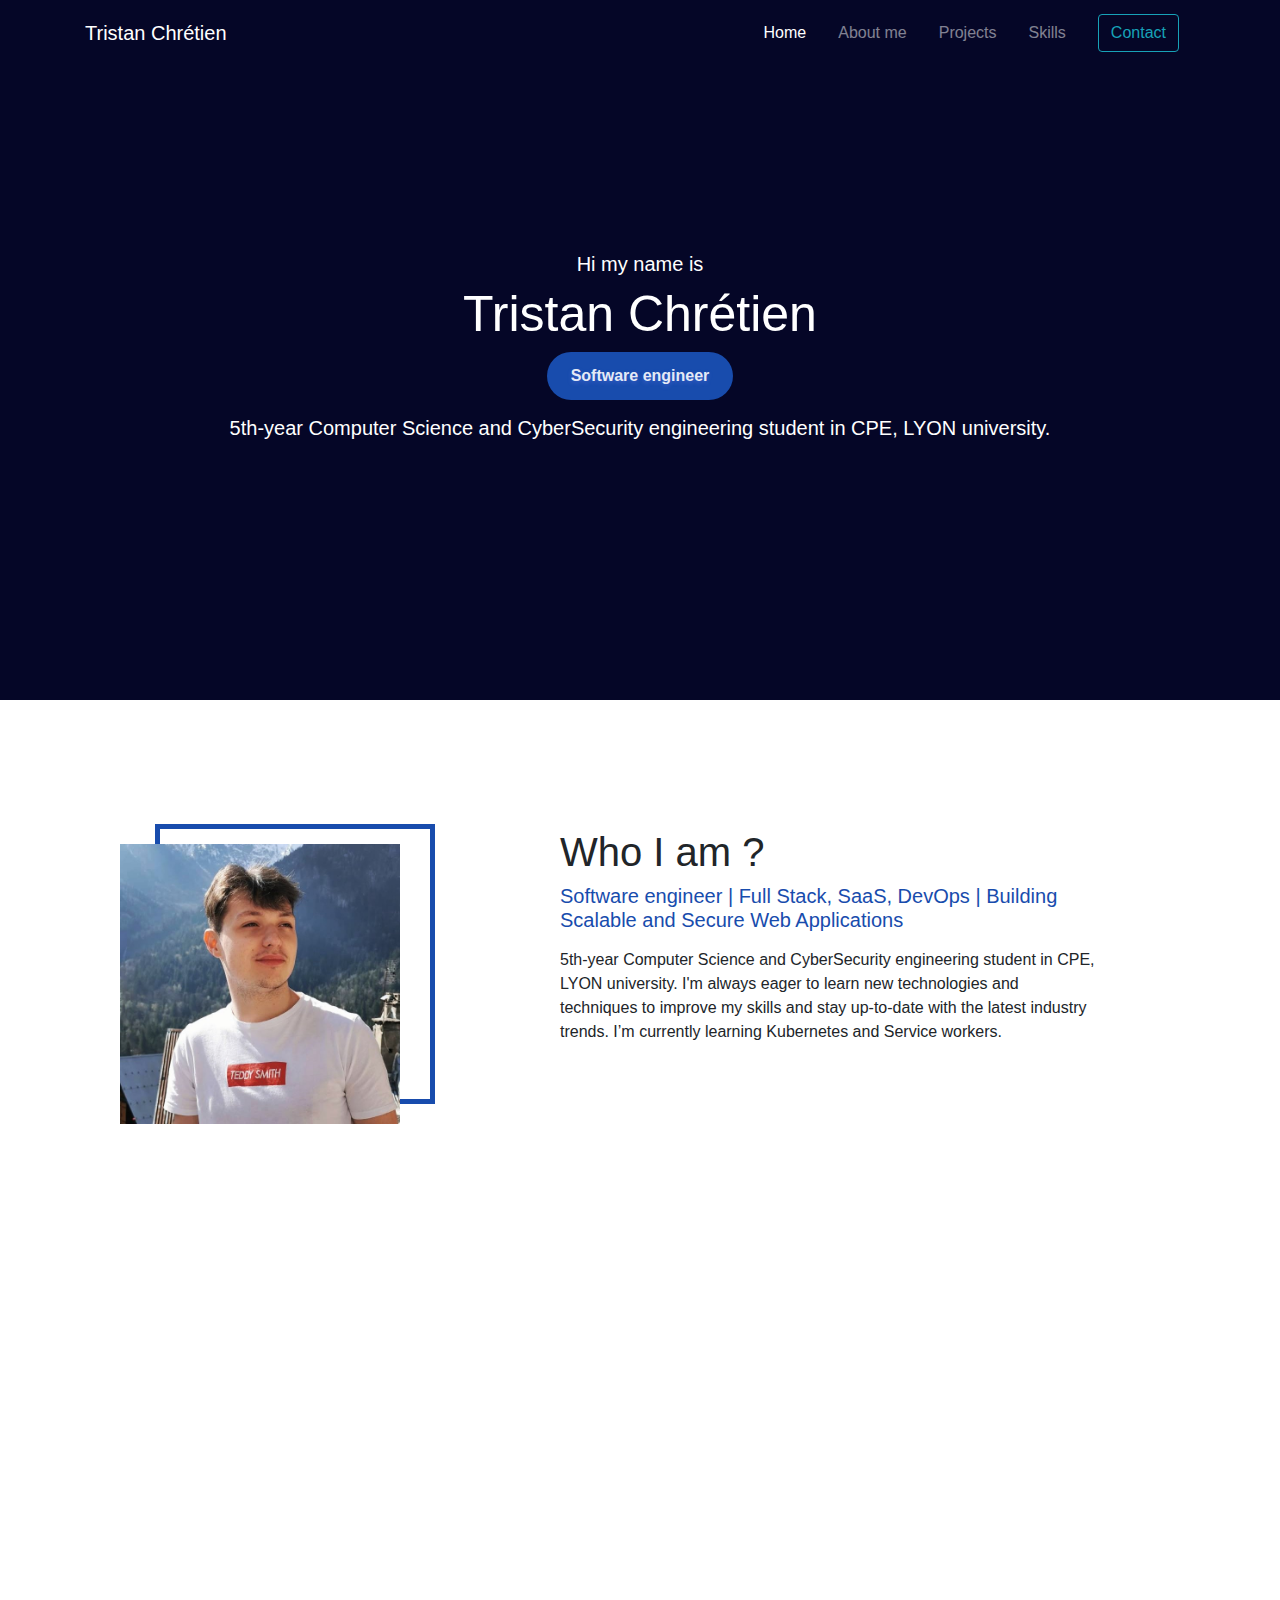
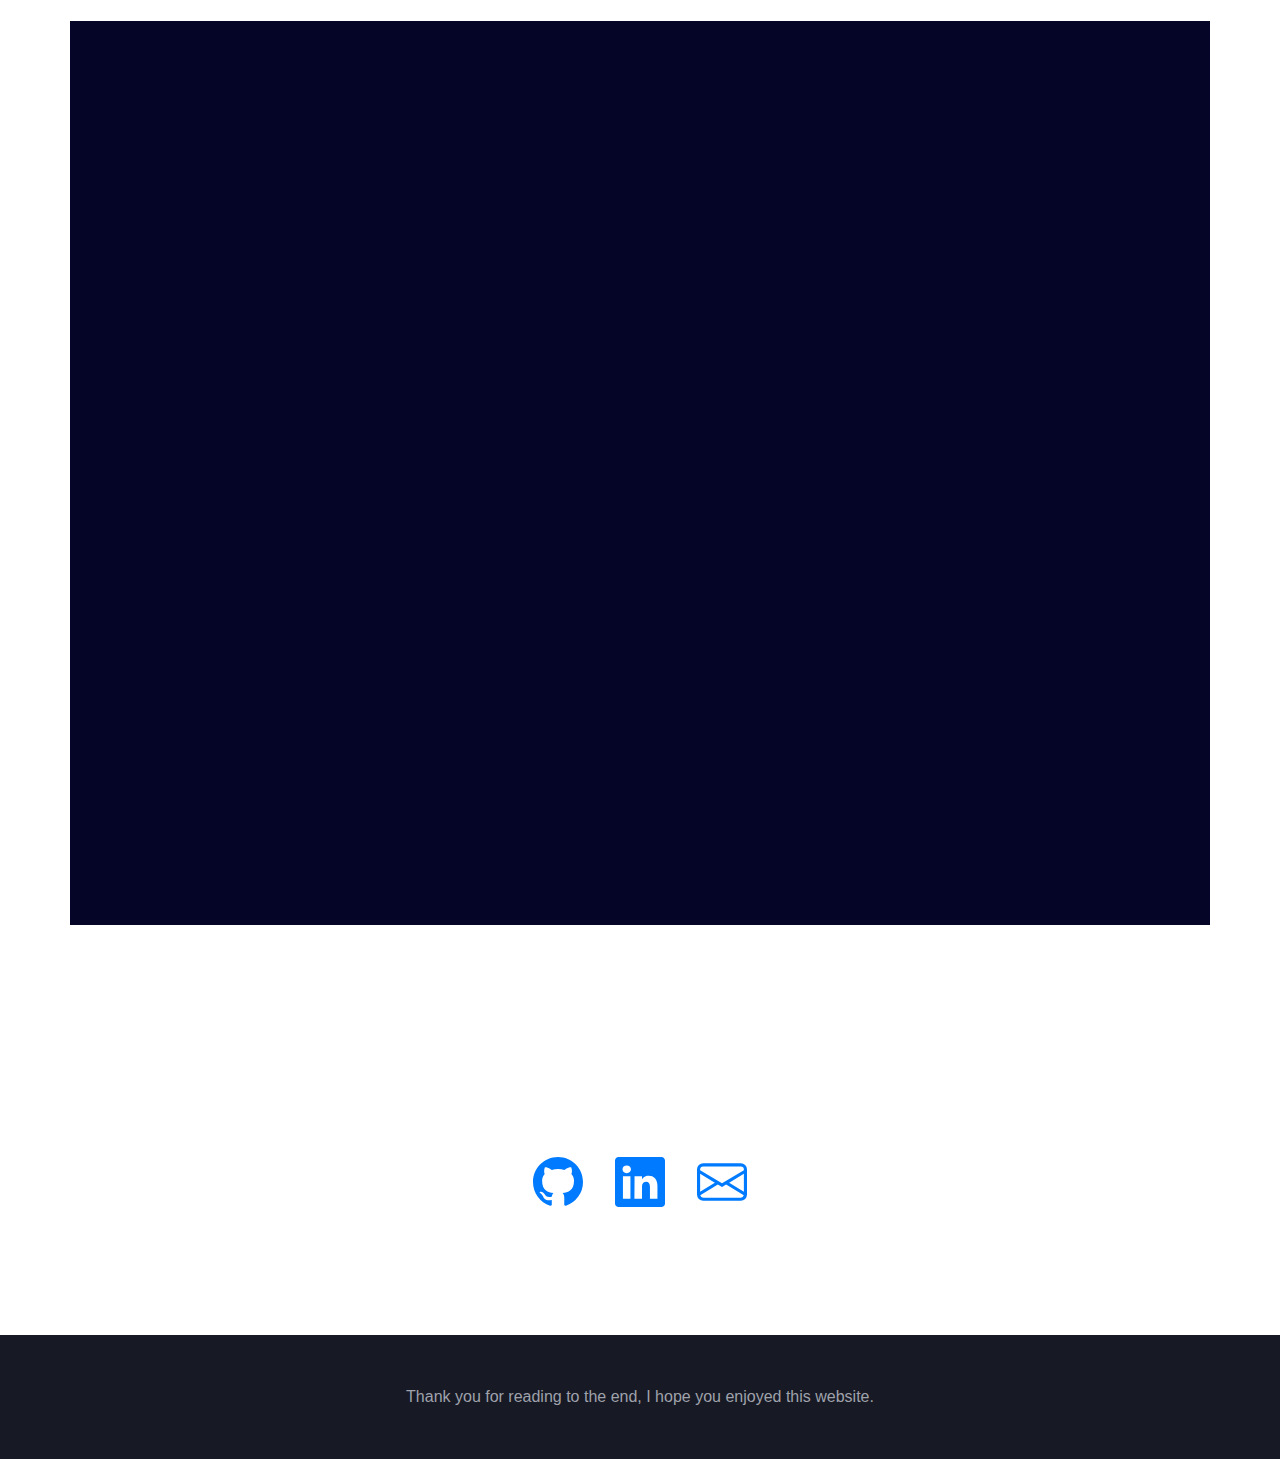
==== index.html @ 4482a5be "feat: index to root" ====
<!DOCTYPE html>
<html lang="en">
<head>
  <meta charset="UTF-8">
  <meta name="viewport" content="width=device-width, initial-scale=1.0">
  
  <meta name="title" content="Tristan Chrétien Portfolio Software engineer">
  <meta name="description" content="Tristan Chrétien Portfolio Software engineer SaaS Devops cybersecurity machine learning  web job ">
  <meta name="keywords" content="Software engineer, SaaS, Devops, Portfolio, Cybersecurity, Machine learning">
  <meta name="robots" content="index, follow">
  <meta http-equiv="Content-Type" content="text/html; charset=utf-8">
  <meta name="language" content="English">
  
  <title>Tristan Chrétien Portfolio Software engineer</title>

  <link rel="shortcut icon" href="./assets/favicon.ico" type="image/x-icon">
  
  <link rel="stylesheet" type="text/css" href="./assets/css/themify-icons.css">
  
  <link rel="stylesheet" type="text/css" href="./assets/css/bootstrap.css">

  <link rel="stylesheet" type="text/css" href="./assets/vendor/animate/animate.css">
  
  <link rel="stylesheet" type="text/css" href="./assets/vendor/owl-carousel/owl.carousel.css">
  
  <link rel="stylesheet" type="text/css" href="./assets/vendor/perfect-scrollbar/css/perfect-scrollbar.css">
  
  <link rel="stylesheet" type="text/css" href="./assets/vendor/nice-select/css/nice-select.css">
  
  <link rel="stylesheet" type="text/css" href="./assets/vendor/fancybox/css/jquery.fancybox.min.css">
  
  <link rel="stylesheet" type="text/css" href="./assets/css/virtual.css">
  
  <link rel="stylesheet" type="text/css" href="./assets/css/topbar.virtual.css">
</head>
<body class="theme-red">
  
  <!-- Back to top button -->
  <div class="btn-back_to_top">
    <span class="ti-arrow-up"></span>
  </div>
  
  <!-- Setting button -->
  
  <div class="vg-page page-home" id="home">
    <!-- Navbar -->
    <div class="navbar navbar-expand-lg navbar-dark sticky">
      <div class="container">
        <a href="" class="navbar-brand">Tristan Chrétien</a>
        <button class="navbar-toggler" data-toggle="collapse" data-target="#main-navbar" aria-expanded="true">
          <span class="ti-menu"></span>
        </button>
        <div class="collapse navbar-collapse" id="main-navbar">
          <ul class="navbar-nav ml-auto">
            <li class="nav-item active">
              <a href="#home" class="nav-link" data-animate="scrolling">Home</a>
            </li>
            <li class="nav-item">
              <a href="#about" class="nav-link" data-animate="scrolling">About me</a>
            </li>
            <li class="nav-item">
              <a href="#portfolio" class="nav-link" data-animate="scrolling">Projects</a>
            </li>
            <li class="nav-item">
              <a href="#skills" class="nav-link" data-animate="scrolling">Skills</a>
            </li>
          </ul>
          <a href="#contact" class="nav-link" data-animate="scrolling">
            <button data-target="#contact" class="btn btn-outline-info my-2 my-sm-0" type="button">Contact</button>
          </a>
        </div>
      </div>
    </div> <!-- End Navbar -->
    <!-- Caption header -->
    <div class="caption-header wow zoomInDown">
      <h5 class="fw-normal">Hi my name is</h5>
      <h1 class="fw-normal">Tristan Chrétien</h1>
      <div class="badge">Software engineer</div>
      <h5 class="fw-normal mt-3 text-center">5th-year Computer Science and CyberSecurity engineering student in CPE, LYON university.</h5>
    </div> <!-- End Caption header -->
  </div>
  
  <div class="vg-page page-about" id="about">
    <div class="container py-5">
      <div class="row">
        <div class="col-lg-4 py-3">
          <div class="img-place wow fadeInUp">
            <img src="./assets/img/work/me.jpg" alt="">
          </div>
        </div>
        <div class="col-lg-6 offset-lg-1 wow fadeInRight">
          <h1 class="fw-normal wow fadeInUp">Who I am ?</h1>
          <h5 class="fg-theme mb-3">Software engineer | Full Stack, SaaS, DevOps | Building Scalable and Secure Web Applications
          </h5>
          <!-- <p class="text-muted">There are many variations of passages of Lorem Ipsum available, but the majority have suffered alteration in some form but the majority have suffered alteration in some</p> -->
          <p>
            5th-year Computer Science and CyberSecurity engineering student in CPE, 
            LYON university.
            I'm always eager to learn new technologies and techniques to improve my skills and
             stay up-to-date with the latest industry trends.  I’m currently learning Kubernetes and Service workers. 
          </p>
  
        </div>
      </div>
    </div>
    <div class="container pt-5">
      <div class="row">
        <div class="col-md-6 wow fadeInRight">
          <h2 class="fw-normal">Education</h2>
          <ul class="timeline mt-4 pr-md-5">
            <li>
              <div class="title">2020-2023</div>
              <div class="details">
                <h5>Computer Engineering & CyberSecurity</h5>
                <a href="https://www.cpe.fr/"><small class="fg-theme">Cpe Lyon - Villeurbanne</small></a>
                <p>Algorithms and  Maths, Big  Data, Software architecture,Virtualization and cloud, Web and mobile, Devops, Cybersecurity,Management and Law, Company project.</p>
              </div>
            </li>
            <li>
              <div class="title">2018-2020</div>
              <div class="details">
                <a href="https://www.icof.fr/"></a><h5>BTS SIO (IT services to organizations)</h5></a>
                <small class="fg-theme">Icof - Lyon</small>
                <p>Web and mobile, Algorithms & Maths, Management, POO and, Virtualization.</p>
              </div>
            </li>
          </ul>
        </div>
        <div class="col-md-6 wow fadeInRight" data-wow-delay="200ms">
          <h2 class="fw-normal">Experience</h2>
          <ul class="timeline mt-4 pr-md-5">
            <li>
              <div class="title">sept-2022 | sept-2023</div>
              <div class="details">
                <h5>Software engineer</h5>
                <a href="https://www.tenacy.io/">
                  <small class="fg-theme">Tenacy - Work study</small>
                </a>
                <p>Developing features of a web application for the CISO. Responsible for designing and developing new features, 
                  resolving bugs, optimizing the performance of the application, and updating existing functionalities.</p>
                <span class="badge text-bg-info">JavaScript </span>
                <span class="badge text-bg-info">Python</span>
                <span class="badge text-bg-info">Scrapping</span>
                <span class="badge text-bg-info">PostgreSQL</span>
                <span class="badge text-bg-info">Vue.js</span>
                <span class="badge text-bg-info">Docker</span>
                <span class="badge text-bg-info">Flask</span>
              </div>
            </li>
            <li>
              <div class="title">june-2022 | august-2022</div>
              <div class="details">
                <h5>Computer Vision Software EngineerComputer</h5>
                <a href="https://www.inovec.tech/"><small class="fg-theme">Inovec Technology - Internship</small></a>
                <p class="mt-1">- Developed a solution based on OpenCV & Networkx for object detection and tracking in real-time with multiple cameras.</p>
                <p class="mt-1">- Created web application for data annotation and visualization.</p>
                <p class="mt-1"></p>- Contributed to the design of SQL database for the construction of ML models and pipelines for data processing.</p>
                <span class="badge text-bg-info">Networkx</span>
                <span class="badge text-bg-info">Python</span>
                <span class="badge text-bg-info">Pandas</span>
                <span class="badge text-bg-info">MATLAB </span>
                <span class="badge text-bg-info">OpenCV</span>
              </div>
            </li>
            <li>
              <div class="title">sept-2021 | sept-2022</div>
              <div class="details">
                <h5>DevSecOps Engineer</h5>
                <a href="https://www.tenacy.io/">
                  <small class="fg-theme">Tenacy - Work study</small>
                </a>
                <p class="mt-1">- Built a complete E2E test system for productivity improvement of the IT department (Cypress, Gitlab CI/CD).
                </p>
                <p class="mt-1">- Monitored infrastructure with Datadog.
                </p>
                <p class="mt-1">- Administered, installed, and configured a Linux server (Docker, Ansible, Traefik).
                </p>
                <p class="mt-1">- Created a Microsoft lab for software testing by installing, configuring, and administrating Active Directory and Windows virtual machines (Azure, PowerShell).</p>
                <span class="badge text-bg-info">Scaleway</span>
                <span class="badge text-bg-info">Microsoft Azure</span>
                <span class="badge text-bg-info">Traefik </span>
                <span class="badge text-bg-info">Security scan</span>
                <span class="badge text-bg-info">Datadog </span>
                <span class="badge text-bg-info">Python </span>
                <span class="badge text-bg-info">Test E2E Cypress</span>
                <span class="badge text-bg-info">Docker</span>
                <span class="badge text-bg-info">Ansible </span>
                <span class="badge text-bg-info">Gitlab CI/CD</span>
              </div>
            </li>
            <li>
              <div class="title">june-2021 | august-2021</div>
              <div class="details">
                <h5>DevSecOps Engineer</h5>
                <a href="https://www.tenacy.io/">
                  <small class="fg-theme">Tenacy - Work study</small>
                </a>
                <span class="badge text-bg-info">Docker </span>
                <span class="badge text-bg-info">Gitlab CI/CD</span>
              </div>
            </li>
            <li>
              <div class="title">jan-2020 | feb-2020</div>
              <div class="details">
                <h5>Full-stack Developer</h5>
                <a href="https://www.ac-lyon.fr/">
                  <small class="fg-theme">Academie de lyon rectorat - Internship</small>
                </a>
                <p class="mt-1">Improved a web application for managing and evaluating training competencies (native PHP, jQuery, SQL, and JS).
                </p>
                <span class="badge text-bg-info">PHP </span>
                <span class="badge text-bg-info">jQuery</span>
                <span class="badge text-bg-info">SQL</span>
              </div>
            </li>
            <li>
              <div class="title">june-2021 | august-2021</div>
              <div class="details">
                <h5>Full-stack Developer</h5>
                <a href="https://www.superpictor.com/">
                  <small class="fg-theme">Superpictor  - Internship</small>
                </a>
                <p class="mt-1">- Developed new features for a web application targeting textile professionals (Joomla, native PHP, Jquery, SQL).</p>
                <p class="mt-1">- Created an image management system for logos using Google Vision.</p>
                <span class="badge text-bg-info">PHP </span>
                <span class="badge text-bg-info">jQuery</span>
                <span class="badge text-bg-info">Joomla! </span>
                <span class="badge text-bg-info">SQL</span>
                <span class="badge text-bg-info">Google vision</span>
              </div>
            </li>
          </ul>
        </div>
      </div>
    </div>
  </div>
  
  <!-- Portfolio page -->
  <div class="vg-page page-portfolio" id="portfolio">
    <div class="container">
      </div>
      <h1 class="text-center fw-normal wow fadeInUp">See my work</h1>
      <div class="filterable-button py-3 wow fadeInUp" data-toggle="selected">
        <button class="btn btn-theme-outline selected" data-filter="*">All</button>
        <button class="btn btn-theme-outline" data-filter=".school">School</button>
        <button class="btn btn-theme-outline" data-filter=".personal">Personal</button>
        <button class="btn btn-theme-outline" data-filter=".web">Web</button>
        <button class="btn btn-theme-outline" data-filter=".ia">AI</button>
      </div>

      <div class="gridder my-3">
        <div class="grid-item school web wow zoomIn">
          <div class="img-place" data-src="./assets/img/work/aaa.PNG" data-fancybox data-caption="<h5 class='fg-theme'>Mobile Travel App</h5> <p>Travel, Discovery</p>">
            <img src="./assets/img/work/aaa.PNG" alt="">
            <div class="img-caption">
              <h5 class="fg-theme">Profil' Hunt - 2023</h5>
              <span>
                Profil Hunt is an OSINT (Open Source Intelligence) 
                application that helps you find information about a person by 
                scanning different social networks.
              </span>
              <div class="mt-2"></div>
              <div>
                <span class="badge text-bg-info">Web3</span>
                <span class="badge text-bg-info">Microservices</span>
                <span class="badge text-bg-info">Scrapping</span>
                <span class="badge text-bg-info">Python</span>
                <span class="badge text-bg-info">Angular</span>
                <span class="badge text-bg-info">Traefik</span>
                <span class="badge text-bg-info">Nestjs</span>
                <span class="badge text-bg-info">Docker</span>
                <span class="badge text-bg-info">Kafka</span>
              </div>
              <div class="mt-2"></div>
              <a href="https://github.com/Tristanchrt/profil-hunt-osint-tool">
                <svg xmlns="http://www.w3.org/2000/svg" width="28" height="28" fill="currentColor" class="bi bi-github" viewBox="0 0 16 16">
                  <path d="M8 0C3.58 0 0 3.58 0 8c0 3.54 2.29 6.53 5.47 7.59.4.07.55-.17.55-.38 0-.19-.01-.82-.01-1.49-2.01.37-2.53-.49-2.69-.94-.09-.23-.48-.94-.82-1.13-.28-.15-.68-.52-.01-.53.63-.01 1.08.58 1.23.82.72 1.21 1.87.87 2.33.66.07-.52.28-.87.51-1.07-1.78-.2-3.64-.89-3.64-3.95 0-.87.31-1.59.82-2.15-.08-.2-.36-1.02.08-2.12 0 0 .67-.21 2.2.82.64-.18 1.32-.27 2-.27.68 0 1.36.09 2 .27 1.53-1.04 2.2-.82 2.2-.82.44 1.1.16 1.92.08 2.12.51.56.82 1.27.82 2.15 0 3.07-1.87 3.75-3.65 3.95.29.25.54.73.54 1.48 0 1.07-.01 1.93-.01 2.2 0 .21.15.46.55.38A8.012 8.012 0 0 0 16 8c0-4.42-3.58-8-8-8z"/>
                </svg>
              </a>
              <span class="mx-1"></span>
              <a href="https://www.youtube.com/watch?v=s_-7FsZDec8">
                <svg xmlns="http://www.w3.org/2000/svg" width="28" height="28" fill="currentColor" class="bi bi-youtube" viewBox="0 0 16 16">
                  <path d="M8.051 1.999h.089c.822.003 4.987.033 6.11.335a2.01 2.01 0 0 1 1.415 1.42c.101.38.172.883.22 1.402l.01.104.022.26.008.104c.065.914.073 1.77.074 1.957v.075c-.001.194-.01 1.108-.082 2.06l-.008.105-.009.104c-.05.572-.124 1.14-.235 1.558a2.007 2.007 0 0 1-1.415 1.42c-1.16.312-5.569.334-6.18.335h-.142c-.309 0-1.587-.006-2.927-.052l-.17-.006-.087-.004-.171-.007-.171-.007c-1.11-.049-2.167-.128-2.654-.26a2.007 2.007 0 0 1-1.415-1.419c-.111-.417-.185-.986-.235-1.558L.09 9.82l-.008-.104A31.4 31.4 0 0 1 0 7.68v-.123c.002-.215.01-.958.064-1.778l.007-.103.003-.052.008-.104.022-.26.01-.104c.048-.519.119-1.023.22-1.402a2.007 2.007 0 0 1 1.415-1.42c.487-.13 1.544-.21 2.654-.26l.17-.007.172-.006.086-.003.171-.007A99.788 99.788 0 0 1 7.858 2h.193zM6.4 5.209v4.818l4.157-2.408L6.4 5.209z"/>
                </svg>
              </a>
            </div>
          </div>
        </div>
        <div class="grid-item personal ia wow zoomIn">
          <div class="img-place" data-src="./assets/img/work/seaborn.PNG" data-fancybox data-caption="<h5 class='fg-theme'>Music App</h5> <p>Musics</p>">
            <img src="./assets/img/work/seaborn.PNG" alt="">
            <div class="img-caption">
              <h5 class="fg-theme">Analysis of datasets - 2022</h5>
              <span>Complete analysis and prediction with a Machine Learning (ML) model on a dataset of cars and the COVID-19 pandemic.</span>
              <div class="mt-2"></div>
              <div>
                <span class="badge text-bg-info">Python</span>
                <span class="badge text-bg-info">Sklearn</span>
                <span class="badge text-bg-info">Matlab</span>
                <span class="badge text-bg-info">Scipy</span>
                <span class="badge text-bg-info">Seaborn</span>
                <span class="badge text-bg-info">ML</span>
              </div>
              <div class="mt-2"></div>
              <a href="https://github.com/Tristanchrt/Big-data-analysis-datasets">
                <svg xmlns="http://www.w3.org/2000/svg" width="28" height="28" fill="currentColor" class="bi bi-github" viewBox="0 0 16 16">
                  <path d="M8 0C3.58 0 0 3.58 0 8c0 3.54 2.29 6.53 5.47 7.59.4.07.55-.17.55-.38 0-.19-.01-.82-.01-1.49-2.01.37-2.53-.49-2.69-.94-.09-.23-.48-.94-.82-1.13-.28-.15-.68-.52-.01-.53.63-.01 1.08.58 1.23.82.72 1.21 1.87.87 2.33.66.07-.52.28-.87.51-1.07-1.78-.2-3.64-.89-3.64-3.95 0-.87.31-1.59.82-2.15-.08-.2-.36-1.02.08-2.12 0 0 .67-.21 2.2.82.64-.18 1.32-.27 2-.27.68 0 1.36.09 2 .27 1.53-1.04 2.2-.82 2.2-.82.44 1.1.16 1.92.08 2.12.51.56.82 1.27.82 2.15 0 3.07-1.87 3.75-3.65 3.95.29.25.54.73.54 1.48 0 1.07-.01 1.93-.01 2.2 0 .21.15.46.55.38A8.012 8.012 0 0 0 16 8c0-4.42-3.58-8-8-8z"/>
                </svg>
              </a>
            </div>
          </div>
        </div>
        <div class="grid-item school web ios wow zoomIn">
          <div class="img-place" data-src="./assets/img/work/schema_microservec.png" data-fancybox data-caption="<h5 class='fg-theme'>Gaming Dashboard</h5> <p>Games, Streaming</p>">
            <img src="./assets/img/work/schema_microservec.png" alt="">
            <div class="img-caption">
              <h5 class="fg-theme">Spring boot Microservices - 2022</h5>
              <span>This application provides a game where players want to test their skills against other players in a 
                1 vs 1 battle.</span>
                <div class="mt-2"></div>
              <div>
                <span class="badge text-bg-info">Java spring boot</span>
                <span class="badge text-bg-info">React</span>
                <span class="badge text-bg-info">Traefik</span>
                <span class="badge text-bg-info">Microservices</span>
                <span class="badge text-bg-info">CI/CD</span>
                <span class="badge text-bg-info">Docker</span>
              </div>
              <div class="mt-2"></div>
              <a href="https://github.com/Tristanchrt/spring-boot-microservices">
                <svg xmlns="http://www.w3.org/2000/svg" width="28" height="28" fill="currentColor" class="bi bi-github" viewBox="0 0 16 16">
                  <path d="M8 0C3.58 0 0 3.58 0 8c0 3.54 2.29 6.53 5.47 7.59.4.07.55-.17.55-.38 0-.19-.01-.82-.01-1.49-2.01.37-2.53-.49-2.69-.94-.09-.23-.48-.94-.82-1.13-.28-.15-.68-.52-.01-.53.63-.01 1.08.58 1.23.82.72 1.21 1.87.87 2.33.66.07-.52.28-.87.51-1.07-1.78-.2-3.64-.89-3.64-3.95 0-.87.31-1.59.82-2.15-.08-.2-.36-1.02.08-2.12 0 0 .67-.21 2.2.82.64-.18 1.32-.27 2-.27.68 0 1.36.09 2 .27 1.53-1.04 2.2-.82 2.2-.82.44 1.1.16 1.92.08 2.12.51.56.82 1.27.82 2.15 0 3.07-1.87 3.75-3.65 3.95.29.25.54.73.54 1.48 0 1.07-.01 1.93-.01 2.2 0 .21.15.46.55.38A8.012 8.012 0 0 0 16 8c0-4.42-3.58-8-8-8z"/>
                </svg>
              </a>
            </div>
          </div>
        </div>
        <div class="grid-item school ia ui-ux wow zoomIn">
          <div class="img-place" data-src="./assets/img/work/recommand.PNG" data-fancybox data-caption="<h5 class='fg-theme'>Drugs Delivery App</h5> <p>Health, Drugs</p>">
            <img src="./assets/img/work/recommand.PNG" alt="">
            <div class="img-caption">
              <h5 class="fg-theme">Recommendation System - 2022</h5>
              <span>The objective of this project is to recommend images based on user preferences. Based on k-means clustering algorithms with modularization of each task (data acquisition, analysis of data, users preferences, recommendations).</span>
              <div class="mt-2"></div>
              <div>
                <span class="badge text-bg-info">Python</span>
                <span class="badge text-bg-info">Matlab</span>
                <span class="badge text-bg-info">Docker</span>
                <span class="badge text-bg-info">ML</span>
                <span class="badge text-bg-info">Sklearn</span>
                <span class="badge text-bg-info">Seaborn</span>
                <span class="badge text-bg-info">Rabbitmq</span>
              </div>
              <div class="mt-2"></div>
              <a href="https://github.com/Tristanchrt/Recommendation-system">
                <svg xmlns="http://www.w3.org/2000/svg" width="28" height="28" fill="currentColor" class="bi bi-github" viewBox="0 0 16 16">
                  <path d="M8 0C3.58 0 0 3.58 0 8c0 3.54 2.29 6.53 5.47 7.59.4.07.55-.17.55-.38 0-.19-.01-.82-.01-1.49-2.01.37-2.53-.49-2.69-.94-.09-.23-.48-.94-.82-1.13-.28-.15-.68-.52-.01-.53.63-.01 1.08.58 1.23.82.72 1.21 1.87.87 2.33.66.07-.52.28-.87.51-1.07-1.78-.2-3.64-.89-3.64-3.95 0-.87.31-1.59.82-2.15-.08-.2-.36-1.02.08-2.12 0 0 .67-.21 2.2.82.64-.18 1.32-.27 2-.27.68 0 1.36.09 2 .27 1.53-1.04 2.2-.82 2.2-.82.44 1.1.16 1.92.08 2.12.51.56.82 1.27.82 2.15 0 3.07-1.87 3.75-3.65 3.95.29.25.54.73.54 1.48 0 1.07-.01 1.93-.01 2.2 0 .21.15.46.55.38A8.012 8.012 0 0 0 16 8c0-4.42-3.58-8-8-8z"/>
                </svg>
              </a>
            </div>
          </div>
        </div>
        <div class="grid-item personal ia ui-ux wow zoomIn">
          <div class="img-place" data-src="./assets/img/work/devops11.jpg" data-fancybox data-caption="<h5 class='fg-theme'>Drugs Delivery App</h5> <p>Health, Drugs</p>">
            <img src="./assets/img/work/devops11.jpg" alt="">
            <div class="img-caption">
              <h5 class="fg-theme">Devops & Infrastructure - 2022</h5>
              <span>
                Presentation of classic usage for some technologies like Docker, Ansible, Terraform, AWD, and Traefik.
              </span>
              <div class="mt-2"></div>
              <div>
                <span class="badge text-bg-info">Docker</span>
                <span class="badge text-bg-info">Ansible</span>
                <span class="badge text-bg-info">Docker</span>
                <span class="badge text-bg-info">Terraform</span>
                <span class="badge text-bg-info">AWS</span>
                <span class="badge text-bg-info">Traefik</span>
              </div>
              <div class="mt-2"></div>
              <a href="https://gitlab.com/Tristanchrt/devops">
                <svg xmlns="http://www.w3.org/2000/svg" width="28" height="28" fill="currentColor" class="bi bi-github" viewBox="0 0 16 16">
                  <path d="M8 0C3.58 0 0 3.58 0 8c0 3.54 2.29 6.53 5.47 7.59.4.07.55-.17.55-.38 0-.19-.01-.82-.01-1.49-2.01.37-2.53-.49-2.69-.94-.09-.23-.48-.94-.82-1.13-.28-.15-.68-.52-.01-.53.63-.01 1.08.58 1.23.82.72 1.21 1.87.87 2.33.66.07-.52.28-.87.51-1.07-1.78-.2-3.64-.89-3.64-3.95 0-.87.31-1.59.82-2.15-.08-.2-.36-1.02.08-2.12 0 0 .67-.21 2.2.82.64-.18 1.32-.27 2-.27.68 0 1.36.09 2 .27 1.53-1.04 2.2-.82 2.2-.82.44 1.1.16 1.92.08 2.12.51.56.82 1.27.82 2.15 0 3.07-1.87 3.75-3.65 3.95.29.25.54.73.54 1.48 0 1.07-.01 1.93-.01 2.2 0 .21.15.46.55.38A8.012 8.012 0 0 0 16 8c0-4.42-3.58-8-8-8z"/>
                </svg>
              </a>
            </div>
          </div>
        </div>
        <div class="grid-item web personal ios wow zoomIn">
          <div class="img-place" data-src="./assets/img/work/Unit-Testing.png" data-fancybox data-caption="<h5 class='fg-theme'>Musics Discover</h5> <p>Musics, Dashboard</p>">
            <img src="./assets/img/work/Unit-Testing.png" alt="">
            <div class="img-caption">
              <h5 class="fg-theme">Roomate App - 2021</h5>
              <span>VueJS & Express app to find the perfect roommate Unit test are implemented with jest.</span>
              <div class="mt-2"></div>
              <div>
                <span class="badge text-bg-info">VueJS </span>
                <span class="badge text-bg-info">Express</span>
                <span class="badge text-bg-info">Jest</span>
                <span class="badge text-bg-info">CI/CD</span>
              </div>
              <div class="mt-2"></div>
              <a href="https://github.com/Tristanchrt/roommate-app-unit-test-jest">
                <svg xmlns="http://www.w3.org/2000/svg" width="28" height="28" fill="currentColor" class="bi bi-github" viewBox="0 0 16 16">
                  <path d="M8 0C3.58 0 0 3.58 0 8c0 3.54 2.29 6.53 5.47 7.59.4.07.55-.17.55-.38 0-.19-.01-.82-.01-1.49-2.01.37-2.53-.49-2.69-.94-.09-.23-.48-.94-.82-1.13-.28-.15-.68-.52-.01-.53.63-.01 1.08.58 1.23.82.72 1.21 1.87.87 2.33.66.07-.52.28-.87.51-1.07-1.78-.2-3.64-.89-3.64-3.95 0-.87.31-1.59.82-2.15-.08-.2-.36-1.02.08-2.12 0 0 .67-.21 2.2.82.64-.18 1.32-.27 2-.27.68 0 1.36.09 2 .27 1.53-1.04 2.2-.82 2.2-.82.44 1.1.16 1.92.08 2.12.51.56.82 1.27.82 2.15 0 3.07-1.87 3.75-3.65 3.95.29.25.54.73.54 1.48 0 1.07-.01 1.93-.01 2.2 0 .21.15.46.55.38A8.012 8.012 0 0 0 16 8c0-4.42-3.58-8-8-8z"/>
                </svg>
              </a>
            </div>
          </div>
        </div>
        <div class="grid-item graphic school wireframes wow zoomIn">
          <div class="img-place" data-src="./assets/img/work/aaadf.PNG" data-fancybox data-caption="<h5 class='fg-theme'>Game Streaming</h5> <p>Games, Streaming</p>">
            <img src="./assets/img/work/aaadf.PNG" alt="">
            <div class="img-caption">
              <h5 class="fg-theme">Prisoner dilemma socket C - 2021</h5>
              <span> C socket programming is a way to create network applications using the socket interface provided by the C programming language.</span>
              <div class="mt-2"></div>
              <div>
                <span class="badge text-bg-info">C</span>
                <span class="badge text-bg-info">Socket</span>
              </div>
              <div class="mt-2"></div>
              <a href="https://github.com/Tristanchrt/prisoner-dilemma-socket-c">
                <svg xmlns="http://www.w3.org/2000/svg" width="28" height="28" fill="currentColor" class="bi bi-github" viewBox="0 0 16 16">
                  <path d="M8 0C3.58 0 0 3.58 0 8c0 3.54 2.29 6.53 5.47 7.59.4.07.55-.17.55-.38 0-.19-.01-.82-.01-1.49-2.01.37-2.53-.49-2.69-.94-.09-.23-.48-.94-.82-1.13-.28-.15-.68-.52-.01-.53.63-.01 1.08.58 1.23.82.72 1.21 1.87.87 2.33.66.07-.52.28-.87.51-1.07-1.78-.2-3.64-.89-3.64-3.95 0-.87.31-1.59.82-2.15-.08-.2-.36-1.02.08-2.12 0 0 .67-.21 2.2.82.64-.18 1.32-.27 2-.27.68 0 1.36.09 2 .27 1.53-1.04 2.2-.82 2.2-.82.44 1.1.16 1.92.08 2.12.51.56.82 1.27.82 2.15 0 3.07-1.87 3.75-3.65 3.95.29.25.54.73.54 1.48 0 1.07-.01 1.93-.01 2.2 0 .21.15.46.55.38A8.012 8.012 0 0 0 16 8c0-4.42-3.58-8-8-8z"/>
                </svg>
              </a>
            </div>
          </div>
        </div>
      </div> <!-- End gridder -->
    </div>
  </div> <!-- End Portfolio page -->
  

  <div class="container py-5" id="skills" style="background-color: #050627; color:white">
    <h1 class="text-center fw-normal wow fadeIn">What are my Skills?</h1>
    <div class="row py-3 mt-5">
      <div class="col-md-3">
        <div class="px-lg-3">
          <h4 class="wow fadeInUp mb-5">Software development</h4>
          <div class="progress-wrapper wow fadeInUp">
            <img src="https://raw.githubusercontent.com/devicons/devicon/master/icons/c/c-original.svg" alt="c" width="40"
              height="40" />
            <span class="caption">C</span>
          </div>
          <div class="progress-wrapper wow fadeInUp">
            <img src="https://raw.githubusercontent.com/devicons/devicon/master/icons/java/java-original.svg" alt="java" width="40"
            height="40"/>
            <span class="caption">Java</span>
          </div>
          <div class="progress-wrapper wow fadeInUp">
            <img src="https://raw.githubusercontent.com/devicons/devicon/master/icons/python/python-original.svg" alt="python"
              width="40" height="40" />
            <span class="caption">Python</span>
          </div>
          <div class="progress-wrapper wow fadeInUp">
            <img src="https://raw.githubusercontent.com/devicons/devicon/master/icons/linux/linux-original.svg" alt="linux"
              width="40" height="40" />
            <span class="caption">Unix</span>
          </div>
        </div>
      </div>
      <div class="col-md-3">
        <div class="px-lg-3">
          <h4 class="wow fadeInUp mb-5">Front-end web</h4>
          <div class="progress-wrapper wow fadeInUp">
            <img src="https://raw.githubusercontent.com/devicons/devicon/master/icons/html5/html5-original-wordmark.svg" alt="html5"
              width="40" height="40" />
            <span class="caption">HTML</span>
          </div>
          <div class="progress-wrapper wow fadeInUp">
            <img src="https://raw.githubusercontent.com/devicons/devicon/master/icons/css3/css3-original-wordmark.svg" alt="css3"
              width="40" height="40" />
            <span class="caption">CSS</span>
          </div>
          <div class="progress-wrapper wow fadeInUp">
            <img src="https://raw.githubusercontent.com/devicons/devicon/master/icons/javascript/javascript-original.svg" alt="javascript" width="40" height="40"/> 
            <span class="caption">Javascript</span>
          </div>
          <div class="progress-wrapper wow fadeInUp">
            <img src="https://raw.githubusercontent.com/devicons/devicon/master/icons/vuejs/vuejs-original-wordmark.svg" alt="vuejs"
              width="40" height="40" />
            <span class="caption">VueJS</span>
          </div>
          <div class="progress-wrapper wow fadeInUp">
            <img src="https://angular.io/assets/images/logos/angular/angular.svg" alt="angular" width="40" height="40" />
            <span class="caption">Angular</span>
          </div>
        </div>
      </div>
      <div class="col-md-3">
        <div class="px-lg-3">
          <h4 class="wow fadeInUp mb-5">Back-end web</h4>
          <div class="progress-wrapper wow fadeInUp">
            <img src="https://raw.githubusercontent.com/devicons/devicon/master/icons/nestjs/nestjs-plain.svg" alt="nestjs"
              width="40" height="40" />
            <span class="caption">NestJS</span>
          </div>
          <div class="progress-wrapper wow fadeInUp">
            <img src="https://raw.githubusercontent.com/devicons/devicon/master/icons/nodejs/nodejs-original-wordmark.svg"
              alt="nodejs" width="40" height="40" />
            <span class="caption">NodeJS</span>
          </div>
          <div class="progress-wrapper wow fadeInUp">
            <img src="https://www.vectorlogo.zone/logos/springio/springio-icon.svg" alt="spring" width="40" height="40" />
            <span class="caption">SpringBoot</span>
          </div>
          <div class="progress-wrapper wow fadeInUp">
            <img src="https://raw.githubusercontent.com/devicons/devicon/master/icons/postgresql/postgresql-original-wordmark.svg"
              alt="postgresql" width="40" height="40" />
            <span class="caption">SQL</span>
          </div>
          <div class="progress-wrapper wow fadeInUp">
            <img src="https://raw.githubusercontent.com/devicons/devicon/master/icons/mongodb/mongodb-original-wordmark.svg"
              alt="mongodb" width="40" height="40" />
            <span class="caption">MongoDB</span>
          </div>
        </div>
      </div>
      <div class="col-md-3">
        <div class="px-lg-3">
          <h4 class="wow fadeInUp mb-5">Machine learning</h4>
          <div class="progress-wrapper wow fadeInUp">
            <img src="https://www.vectorlogo.zone/logos/tensorflow/tensorflow-icon.svg" alt="tensorflow" width="40" height="40"/>
            <span class="caption">Tensorflow</span>
          </div>
          <div class="progress-wrapper wow fadeInUp">
            <img src="https://upload.wikimedia.org/wikipedia/commons/0/05/Scikit_learn_logo_small.svg" alt="scikit_learn" width="40" height="40"/>
            <span class="caption">Sklearn</span>
          </div>
          <div class="progress-wrapper wow fadeInUp">
            <img
              src="https://raw.githubusercontent.com/devicons/devicon/2ae2a900d2f041da66e950e4d48052658d850630/icons/pandas/pandas-original.svg"
              alt="pandas" width="40" height="40" />
            <span class="caption">Pandas</span>
          </div>
        </div>
      </div>
    </div>
    <div class="row py-3 mt-5">
      <div class="col-md-3">
        <div class="px-lg-3">
          <h4 class="wow fadeInUp mb-5">Blockchain</h4>
          <div class="progress-wrapper wow fadeInUp">
            <img
              src="https://raw.githubusercontent.com/multiversx/mx-assets/master/accounts/icons/elrond.svg"
              alt="pandas" width="40" height="40" />
            <span class="caption">Multiversx</span>
          </div>
        </div>
      </div>
      <div class="col-md-3">
        <div class="px-lg-3">
          <h4 class="wow fadeInUp mb-5">Devops & Infrastructure</h4>
          <div class="progress-wrapper wow fadeInUp">
            <img src="https://raw.githubusercontent.com/devicons/devicon/master/icons/docker/docker-original-wordmark.svg"
              alt="docker" width="40" height="40" />
            <span class="caption">Docker</span>
          </div>
          <div class="progress-wrapper wow fadeInUp">
            <img src="https://raw.githubusercontent.com/devicons/devicon/master/icons/gitlab/gitlab-original.svg"
              alt="docker" width="40" height="40" />
            <span class="caption">Gitlab CI/CD</span>
          </div>
          <div class="progress-wrapper wow fadeInUp">
              <img src="https://raw.githubusercontent.com/devicons/devicon/master/icons/ansible/ansible-original.svg" alt="redis" width="40"
                height="40" />
            <span class="caption">Ansible</span>
          </div>
          <div class="progress-wrapper wow fadeInUp">
            <img src="https://raw.githubusercontent.com/devicons/devicon/master/icons/go/go-original.svg" alt="go" width="40"
              height="40" />
            <span class="caption">Traefik</span>
          </div>
          <div class="progress-wrapper wow fadeInUp">
            <img src="https://www.vectorlogo.zone/logos/rabbitmq/rabbitmq-icon.svg" alt="rabbitMQ" width="40" height="40"/> 
            <span class="caption">RabbitMQ</span>
          </div>
          <div class="progress-wrapper wow fadeInUp">
            <img src="https://www.vectorlogo.zone/logos/apache_kafka/apache_kafka-icon.svg" alt="kafka" width="40" height="40" />
            <span class="caption">Kafka</span>
          </div>
          <div class="progress-wrapper wow fadeInUp">
            <img src="https://raw.githubusercontent.com/devicons/devicon/master/icons/redis/redis-original-wordmark.svg" alt="redis"
              width="40" height="40" />
            <span class="caption">Redis</span>
          </div>
        </div>
      </div>
      <div class="col-md-3">
        <div class="px-lg-3">
          <h4 class="wow fadeInUp mb-5">Virtualization</h4>
          <div class="progress-wrapper wow fadeInUp">
            <img
              src="https://raw.githubusercontent.com/bwks/vendor-icons-svg/master/virtualbox.svg"
              alt="pandas" width="40" height="40" />
            <span class="caption">Virtual Box</span>
          </div>
          <div class="progress-wrapper wow fadeInUp">
            <img src="https://raw.githubusercontent.com/bwks/vendor-icons-svg/master/vmware-logo.svg" alt="pandas" width="40" height="40" />
            <span class="caption">VMWare</span>
          </div>
          <div class="progress-wrapper wow fadeInUp">
            <img src="https://raw.githubusercontent.com/bwks/vendor-icons-svg/master/vmware-vsphere.svg" alt="pandas" width="40" height="40" />
            <span class="caption">VSphere</span>
          </div>
        </div>
      </div>
      <div class="px-lg-3">
        <h4 class="wow fadeInUp mb-5">Cloud</h4>
        <div class="progress-wrapper wow fadeInUp">
          <img
            src="https://raw.githubusercontent.com/devicons/devicon/master/icons/amazonwebservices/amazonwebservices-original.svg"
            alt="redis" width="40" height="40" />
          <span class="caption">AWS</span>
        </div>
        <div class="progress-wrapper wow fadeInUp">
          <img
            src="https://upload.wikimedia.org/wikipedia/fr/b/b0/Scaleway_logo_2018.svg"
            alt="redis" width="40" height="40" />
          <span class="caption">Scaleway</span>
        </div>
        <div class="progress-wrapper wow fadeInUp">
          <img src="https://raw.githubusercontent.com/devicons/devicon/master/icons/azure/azure-original.svg" alt="redis"
              width="40" height="40" />
          <span class="caption">Azure</span>
        </div>
      </div>
      </div>
    </div>
  </div>

  
  <!-- Contact -->
  <div class="vg-page page-contact mt-5" id="contact">
    <div class="container-fluid">
      <h1 class="text-center fw-normal wow fadeInUp">How to contact me?</h1>
      <div class="row py-5 icons-contact">
        <a href="https://github.com/Tristanchrt">
          <svg xmlns="http://www.w3.org/2000/svg" width="50" height="50" fill="currentColor" class="bi bi-github" viewBox="0 0 16 16">
            <path d="M8 0C3.58 0 0 3.58 0 8c0 3.54 2.29 6.53 5.47 7.59.4.07.55-.17.55-.38 0-.19-.01-.82-.01-1.49-2.01.37-2.53-.49-2.69-.94-.09-.23-.48-.94-.82-1.13-.28-.15-.68-.52-.01-.53.63-.01 1.08.58 1.23.82.72 1.21 1.87.87 2.33.66.07-.52.28-.87.51-1.07-1.78-.2-3.64-.89-3.64-3.95 0-.87.31-1.59.82-2.15-.08-.2-.36-1.02.08-2.12 0 0 .67-.21 2.2.82.64-.18 1.32-.27 2-.27.68 0 1.36.09 2 .27 1.53-1.04 2.2-.82 2.2-.82.44 1.1.16 1.92.08 2.12.51.56.82 1.27.82 2.15 0 3.07-1.87 3.75-3.65 3.95.29.25.54.73.54 1.48 0 1.07-.01 1.93-.01 2.2 0 .21.15.46.55.38A8.012 8.012 0 0 0 16 8c0-4.42-3.58-8-8-8z"/>
          </svg>
        </a>
        <div class="mx-3"></div>
        <a href="https://www.linkedin.com/in/tristan-chretien/">
          <svg xmlns="http://www.w3.org/2000/svg" width="50" height="50" fill="currentColor" class="bi bi-linkedin" viewBox="0 0 16 16">
            <path d="M0 1.146C0 .513.526 0 1.175 0h13.65C15.474 0 16 .513 16 1.146v13.708c0 .633-.526 1.146-1.175 1.146H1.175C.526 16 0 15.487 0 14.854V1.146zm4.943 12.248V6.169H2.542v7.225h2.401zm-1.2-8.212c.837 0 1.358-.554 1.358-1.248-.015-.709-.52-1.248-1.342-1.248-.822 0-1.359.54-1.359 1.248 0 .694.521 1.248 1.327 1.248h.016zm4.908 8.212V9.359c0-.216.016-.432.08-.586.173-.431.568-.878 1.232-.878.869 0 1.216.662 1.216 1.634v3.865h2.401V9.25c0-2.22-1.184-3.252-2.764-3.252-1.274 0-1.845.7-2.165 1.193v.025h-.016a5.54 5.54 0 0 1 .016-.025V6.169h-2.4c.03.678 0 7.225 0 7.225h2.4z"/>
          </svg>
        </a>
        <div class="mx-3"></div>
        <a href="mailto:chretien.tristan1@gmail.com">
          <svg xmlns="http://www.w3.org/2000/svg" width="50" height="50" fill="currentColor" class="bi bi-envelope" viewBox="0 0 16 16">
            <path d="M0 4a2 2 0 0 1 2-2h12a2 2 0 0 1 2 2v8a2 2 0 0 1-2 2H2a2 2 0 0 1-2-2V4Zm2-1a1 1 0 0 0-1 1v.217l7 4.2 7-4.2V4a1 1 0 0 0-1-1H2Zm13 2.383-4.708 2.825L15 11.105V5.383Zm-.034 6.876-5.64-3.471L8 9.583l-1.326-.795-5.64 3.47A1 1 0 0 0 2 13h12a1 1 0 0 0 .966-.741ZM1 11.105l4.708-2.897L1 5.383v5.722Z"/>
          </svg>
        </a>
      </div>
    </div>
  </div> <!-- End Contact -->
  
  <!-- Footer -->
  <div class="vg-footer">
    <div class="container text-center">
        <span class="text-center">Thank you for reading to the end, I hope you enjoyed this website.</span>
    </div>
  </div> <!-- End footer -->
  
  
  <script src="./assets/js/jquery-3.5.1.min.js"></script>
    
  <script src="./assets/js/bootstrap.bundle.min.js"></script>
    
  <script src="./assets/vendor/owl-carousel/owl.carousel.min.js"></script>
    
  <script src="./assets/vendor/perfect-scrollbar/js/perfect-scrollbar.js"></script>
    
  <script src="./assets/vendor/isotope/isotope.pkgd.min.js"></script>
    
  <script src="./assets/vendor/nice-select/js/jquery.nice-select.min.js"></script>
    
  <script src="./assets/vendor/fancybox/js/jquery.fancybox.min.js"></script>

  <script src="./assets/vendor/wow/wow.min.js"></script>

  <script src="./assets/vendor/animateNumber/jquery.animateNumber.min.js"></script>

  <script src="./assets/vendor/waypoints/jquery.waypoints.min.js"></script>

  <script src="./assets/js/google-maps.js"></script>
    
  <script src="./assets/js/topbar-virtual.js"></script>

  <script async defer src="https://maps.googleapis.com/maps/api/js?key=AIzaSyAIA_zqjFMsJM_sxP9-6Pde5vVCTyJmUHM&callback=initMap"></script>
  
</body>
</html>
---- assets/css/themify-icons.css ----
@font-face {
	font-family: 'themify';
	src:url('../fonts/themify.eot?-fvbane');
	src:url('../fonts/themify.eot?#iefix-fvbane') format('embedded-opentype'),
		url('../fonts/themify.woff?-fvbane') format('woff'),
		url('../fonts/themify.ttf?-fvbane') format('truetype'),
		url('../fonts/themify.svg?-fvbane#themify') format('svg');
	font-weight: normal;
	font-style: normal;
}

[class^="ti-"], [class*=" ti-"] {
	font-family: 'themify';
	speak: none;
	font-style: normal;
	font-weight: normal;
	font-variant: normal;
	text-transform: none;
	line-height: 1;

	/* Better Font Rendering =========== */
	-webkit-font-smoothing: antialiased;
	-moz-osx-font-smoothing: grayscale;
}

.ti-wand:before {
	content: "\e600";
}
.ti-volume:before {
	content: "\e601";
}
.ti-user:before {
	content: "\e602";
}
.ti-unlock:before {
	content: "\e603";
}
.ti-unlink:before {
	content: "\e604";
}
.ti-trash:before {
	content: "\e605";
}
.ti-thought:before {
	content: "\e606";
}
.ti-target:before {
	content: "\e607";
}
.ti-tag:before {
	content: "\e608";
}
.ti-tablet:before {
	content: "\e609";
}
.ti-star:before {
	content: "\e60a";
}
.ti-spray:before {
	content: "\e60b";
}
.ti-signal:before {
	content: "\e60c";
}
.ti-shopping-cart:before {
	content: "\e60d";
}
.ti-shopping-cart-full:before {
	content: "\e60e";
}
.ti-settings:before {
	content: "\e60f";
}
.ti-search:before {
	content: "\e610";
}
.ti-zoom-in:before {
	content: "\e611";
}
.ti-zoom-out:before {
	content: "\e612";
}
.ti-cut:before {
	content: "\e613";
}
.ti-ruler:before {
	content: "\e614";
}
.ti-ruler-pencil:before {
	content: "\e615";
}
.ti-ruler-alt:before {
	content: "\e616";
}
.ti-bookmark:before {
	content: "\e617";
}
.ti-bookmark-alt:before {
	content: "\e618";
}
.ti-reload:before {
	content: "\e619";
}
.ti-plus:before {
	content: "\e61a";
}
.ti-pin:before {
	content: "\e61b";
}
.ti-pencil:before {
	content: "\e61c";
}
.ti-pencil-alt:before {
	content: "\e61d";
}
.ti-paint-roller:before {
	content: "\e61e";
}
.ti-paint-bucket:before {
	content: "\e61f";
}
.ti-na:before {
	content: "\e620";
}
.ti-mobile:before {
	content: "\e621";
}
.ti-minus:before {
	content: "\e622";
}
.ti-medall:before {
	content: "\e623";
}
.ti-medall-alt:before {
	content: "\e624";
}
.ti-marker:before {
	content: "\e625";
}
.ti-marker-alt:before {
	content: "\e626";
}
.ti-arrow-up:before {
	content: "\e627";
}
.ti-arrow-right:before {
	content: "\e628";
}
.ti-arrow-left:before {
	content: "\e629";
}
.ti-arrow-down:before {
	content: "\e62a";
}
.ti-lock:before {
	content: "\e62b";
}
.ti-location-arrow:before {
	content: "\e62c";
}
.ti-link:before {
	content: "\e62d";
}
.ti-layout:before {
	content: "\e62e";
}
.ti-layers:before {
	content: "\e62f";
}
.ti-layers-alt:before {
	content: "\e630";
}
.ti-key:before {
	content: "\e631";
}
.ti-import:before {
	content: "\e632";
}
.ti-image:before {
	content: "\e633";
}
.ti-heart:before {
	content: "\e634";
}
.ti-heart-broken:before {
	content: "\e635";
}
.ti-hand-stop:before {
	content: "\e636";
}
.ti-hand-open:before {
	content: "\e637";
}
.ti-hand-drag:before {
	content: "\e638";
}
.ti-folder:before {
	content: "\e639";
}
.ti-flag:before {
	content: "\e63a";
}
.ti-flag-alt:before {
	content: "\e63b";
}
.ti-flag-alt-2:before {
	content: "\e63c";
}
.ti-eye:before {
	content: "\e63d";
}
.ti-export:before {
	content: "\e63e";
}
.ti-exchange-vertical:before {
	content: "\e63f";
}
.ti-desktop:before {
	content: "\e640";
}
.ti-cup:before {
	content: "\e641";
}
.ti-crown:before {
	content: "\e642";
}
.ti-comments:before {
	content: "\e643";
}
.ti-comment:before {
	content: "\e644";
}
.ti-comment-alt:before {
	content: "\e645";
}
.ti-close:before {
	content: "\e646";
}
.ti-clip:before {
	content: "\e647";
}
.ti-angle-up:before {
	content: "\e648";
}
.ti-angle-right:before {
	content: "\e649";
}
.ti-angle-left:before {
	content: "\e64a";
}
.ti-angle-down:before {
	content: "\e64b";
}
.ti-check:before {
	content: "\e64c";
}
.ti-check-box:before {
	content: "\e64d";
}
.ti-camera:before {
	content: "\e64e";
}
.ti-announcement:before {
	content: "\e64f";
}
.ti-brush:before {
	content: "\e650";
}
.ti-briefcase:before {
	content: "\e651";
}
.ti-bolt:before {
	content: "\e652";
}
.ti-bolt-alt:before {
	content: "\e653";
}
.ti-blackboard:before {
	content: "\e654";
}
.ti-bag:before {
	content: "\e655";
}
.ti-move:before {
	content: "\e656";
}
.ti-arrows-vertical:before {
	content: "\e657";
}
.ti-arrows-horizontal:before {
	content: "\e658";
}
.ti-fullscreen:before {
	content: "\e659";
}
.ti-arrow-top-right:before {
	content: "\e65a";
}
.ti-arrow-top-left:before {
	content: "\e65b";
}
.ti-arrow-circle-up:before {
	content: "\e65c";
}
.ti-arrow-circle-right:before {
	content: "\e65d";
}
.ti-arrow-circle-left:before {
	content: "\e65e";
}
.ti-arrow-circle-down:before {
	content: "\e65f";
}
.ti-angle-double-up:before {
	content: "\e660";
}
.ti-angle-double-right:before {
	content: "\e661";
}
.ti-angle-double-left:before {
	content: "\e662";
}
.ti-angle-double-down:before {
	content: "\e663";
}
.ti-zip:before {
	content: "\e664";
}
.ti-world:before {
	content: "\e665";
}
.ti-wheelchair:before {
	content: "\e666";
}
.ti-view-list:before {
	content: "\e667";
}
.ti-view-list-alt:before {
	content: "\e668";
}
.ti-view-grid:before {
	content: "\e669";
}
.ti-uppercase:before {
	content: "\e66a";
}
.ti-upload:before {
	content: "\e66b";
}
.ti-underline:before {
	content: "\e66c";
}
.ti-truck:before {
	content: "\e66d";
}
.ti-timer:before {
	content: "\e66e";
}
.ti-ticket:before {
	content: "\e66f";
}
.ti-thumb-up:before {
	content: "\e670";
}
.ti-thumb-down:before {
	content: "\e671";
}
.ti-text:before {
	content: "\e672";
}
.ti-stats-up:before {
	content: "\e673";
}
.ti-stats-down:before {
	content: "\e674";
}
.ti-split-v:before {
	content: "\e675";
}
.ti-split-h:before {
	content: "\e676";
}
.ti-smallcap:before {
	content: "\e677";
}
.ti-shine:before {
	content: "\e678";
}
.ti-shift-right:before {
	content: "\e679";
}
.ti-shift-left:before {
	content: "\e67a";
}
.ti-shield:before {
	content: "\e67b";
}
.ti-notepad:before {
	content: "\e67c";
}
.ti-server:before {
	content: "\e67d";
}
.ti-quote-right:before {
	content: "\e67e";
}
.ti-quote-left:before {
	content: "\e67f";
}
.ti-pulse:before {
	content: "\e680";
}
.ti-printer:before {
	content: "\e681";
}
.ti-power-off:before {
	content: "\e682";
}
.ti-plug:before {
	content: "\e683";
}
.ti-pie-chart:before {
	content: "\e684";
}
.ti-paragraph:before {
	content: "\e685";
}
.ti-panel:before {
	content: "\e686";
}
.ti-package:before {
	content: "\e687";
}
.ti-music:before {
	content: "\e688";
}
.ti-music-alt:before {
	content: "\e689";
}
.ti-mouse:before {
	content: "\e68a";
}
.ti-mouse-alt:before {
	content: "\e68b";
}
.ti-money:before {
	content: "\e68c";
}
.ti-microphone:before {
	content: "\e68d";
}
.ti-menu:before {
	content: "\e68e";
}
.ti-menu-alt:before {
	content: "\e68f";
}
.ti-map:before {
	content: "\e690";
}
.ti-map-alt:before {
	content: "\e691";
}
.ti-loop:before {
	content: "\e692";
}
.ti-location-pin:before {
	content: "\e693";
}
.ti-list:before {
	content: "\e694";
}
.ti-light-bulb:before {
	content: "\e695";
}
.ti-Italic:before {
	content: "\e696";
}
.ti-info:before {
	content: "\e697";
}
.ti-infinite:before {
	content: "\e698";
}
.ti-id-badge:before {
	content: "\e699";
}
.ti-hummer:before {
	content: "\e69a";
}
.ti-home:before {
	content: "\e69b";
}
.ti-help:before {
	content: "\e69c";
}
.ti-headphone:before {
	content: "\e69d";
}
.ti-harddrives:before {
	content: "\e69e";
}
.ti-harddrive:before {
	content: "\e69f";
}
.ti-gift:before {
	content: "\e6a0";
}
.ti-game:before {
	content: "\e6a1";
}
.ti-filter:before {
	content: "\e6a2";
}
.ti-files:before {
	content: "\e6a3";
}
.ti-file:before {
	content: "\e6a4";
}
.ti-eraser:before {
	content: "\e6a5";
}
.ti-envelope:before {
	content: "\e6a6";
}
.ti-download:before {
	content: "\e6a7";
}
.ti-direction:before {
	content: "\e6a8";
}
.ti-direction-alt:before {
	content: "\e6a9";
}
.ti-dashboard:before {
	content: "\e6aa";
}
.ti-control-stop:before {
	content: "\e6ab";
}
.ti-control-shuffle:before {
	content: "\e6ac";
}
.ti-control-play:before {
	content: "\e6ad";
}
.ti-control-pause:before {
	content: "\e6ae";
}
.ti-control-forward:before {
	content: "\e6af";
}
.ti-control-backward:before {
	content: "\e6b0";
}
.ti-cloud:before {
	content: "\e6b1";
}
.ti-cloud-up:before {
	content: "\e6b2";
}
.ti-cloud-down:before {
	content: "\e6b3";
}
.ti-clipboard:before {
	content: "\e6b4";
}
.ti-car:before {
	content: "\e6b5";
}
.ti-calendar:before {
	content: "\e6b6";
}
.ti-book:before {
	content: "\e6b7";
}
.ti-bell:before {
	content: "\e6b8";
}
.ti-basketball:before {
	content: "\e6b9";
}
.ti-bar-chart:before {
	content: "\e6ba";
}
.ti-bar-chart-alt:before {
	content: "\e6bb";
}
.ti-back-right:before {
	content: "\e6bc";
}
.ti-back-left:before {
	content: "\e6bd";
}
.ti-arrows-corner:before {
	content: "\e6be";
}
.ti-archive:before {
	content: "\e6bf";
}
.ti-anchor:before {
	content: "\e6c0";
}
.ti-align-right:before {
	content: "\e6c1";
}
.ti-align-left:before {
	content: "\e6c2";
}
.ti-align-justify:before {
	content: "\e6c3";
}
.ti-align-center:before {
	content: "\e6c4";
}
.ti-alert:before {
	content: "\e6c5";
}
.ti-alarm-clock:before {
	content: "\e6c6";
}
.ti-agenda:before {
	content: "\e6c7";
}
.ti-write:before {
	content: "\e6c8";
}
.ti-window:before {
	content: "\e6c9";
}
.ti-widgetized:before {
	content: "\e6ca";
}
.ti-widget:before {
	content: "\e6cb";
}
.ti-widget-alt:before {
	content: "\e6cc";
}
.ti-wallet:before {
	content: "\e6cd";
}
.ti-video-clapper:before {
	content: "\e6ce";
}
.ti-video-camera:before {
	content: "\e6cf";
}
.ti-vector:before {
	content: "\e6d0";
}
.ti-themify-logo:before {
	content: "\e6d1";
}
.ti-themify-favicon:before {
	content: "\e6d2";
}
.ti-themify-favicon-alt:before {
	content: "\e6d3";
}
.ti-support:before {
	content: "\e6d4";
}
.ti-stamp:before {
	content: "\e6d5";
}
.ti-split-v-alt:before {
	content: "\e6d6";
}
.ti-slice:before {
	content: "\e6d7";
}
.ti-shortcode:before {
	content: "\e6d8";
}
.ti-shift-right-alt:before {
	content: "\e6d9";
}
.ti-shift-left-alt:before {
	content: "\e6da";
}
.ti-ruler-alt-2:before {
	content: "\e6db";
}
.ti-receipt:before {
	content: "\e6dc";
}
.ti-pin2:before {
	content: "\e6dd";
}
.ti-pin-alt:before {
	content: "\e6de";
}
.ti-pencil-alt2:before {
	content: "\e6df";
}
.ti-palette:before {
	content: "\e6e0";
}
.ti-more:before {
	content: "\e6e1";
}
.ti-more-alt:before {
	content: "\e6e2";
}
.ti-microphone-alt:before {
	content: "\e6e3";
}
.ti-magnet:before {
	content: "\e6e4";
}
.ti-line-double:before {
	content: "\e6e5";
}
.ti-line-dotted:before {
	content: "\e6e6";
}
.ti-line-dashed:before {
	content: "\e6e7";
}
.ti-layout-width-full:before {
	content: "\e6e8";
}
.ti-layout-width-default:before {
	content: "\e6e9";
}
.ti-layout-width-default-alt:before {
	content: "\e6ea";
}
.ti-layout-tab:before {
	content: "\e6eb";
}
.ti-layout-tab-window:before {
	content: "\e6ec";
}
.ti-layout-tab-v:before {
	content: "\e6ed";
}
.ti-layout-tab-min:before {
	content: "\e6ee";
}
.ti-layout-slider:before {
	content: "\e6ef";
}
.ti-layout-slider-alt:before {
	content: "\e6f0";
}
.ti-layout-sidebar-right:before {
	content: "\e6f1";
}
.ti-layout-sidebar-none:before {
	content: "\e6f2";
}
.ti-layout-sidebar-left:before {
	content: "\e6f3";
}
.ti-layout-placeholder:before {
	content: "\e6f4";
}
.ti-layout-menu:before {
	content: "\e6f5";
}
.ti-layout-menu-v:before {
	content: "\e6f6";
}
.ti-layout-menu-separated:before {
	content: "\e6f7";
}
.ti-layout-menu-full:before {
	content: "\e6f8";
}
.ti-layout-media-right-alt:before {
	content: "\e6f9";
}
.ti-layout-media-right:before {
	content: "\e6fa";
}
.ti-layout-media-overlay:before {
	content: "\e6fb";
}
.ti-layout-media-overlay-alt:before {
	content: "\e6fc";
}
.ti-layout-media-overlay-alt-2:before {
	content: "\e6fd";
}
.ti-layout-media-left-alt:before {
	content: "\e6fe";
}
.ti-layout-media-left:before {
	content: "\e6ff";
}
.ti-layout-media-center-alt:before {
	content: "\e700";
}
.ti-layout-media-center:before {
	content: "\e701";
}
.ti-layout-list-thumb:before {
	content: "\e702";
}
.ti-layout-list-thumb-alt:before {
	content: "\e703";
}
.ti-layout-list-post:before {
	content: "\e704";
}
.ti-layout-list-large-image:before {
	content: "\e705";
}
.ti-layout-line-solid:before {
	content: "\e706";
}
.ti-layout-grid4:before {
	content: "\e707";
}
.ti-layout-grid3:before {
	content: "\e708";
}
.ti-layout-grid2:before {
	content: "\e709";
}
.ti-layout-grid2-thumb:before {
	content: "\e70a";
}
.ti-layout-cta-right:before {
	content: "\e70b";
}
.ti-layout-cta-left:before {
	content: "\e70c";
}
.ti-layout-cta-center:before {
	content: "\e70d";
}
.ti-layout-cta-btn-right:before {
	content: "\e70e";
}
.ti-layout-cta-btn-left:before {
	content: "\e70f";
}
.ti-layout-column4:before {
	content: "\e710";
}
.ti-layout-column3:before {
	content: "\e711";
}
.ti-layout-column2:before {
	content: "\e712";
}
.ti-layout-accordion-separated:before {
	content: "\e713";
}
.ti-layout-accordion-merged:before {
	content: "\e714";
}
.ti-layout-accordion-list:before {
	content: "\e715";
}
.ti-ink-pen:before {
	content: "\e716";
}
.ti-info-alt:before {
	content: "\e717";
}
.ti-help-alt:before {
	content: "\e718";
}
.ti-headphone-alt:before {
	content: "\e719";
}
.ti-hand-point-up:before {
	content: "\e71a";
}
.ti-hand-point-right:before {
	content: "\e71b";
}
.ti-hand-point-left:before {
	content: "\e71c";
}
.ti-hand-point-down:before {
	content: "\e71d";
}
.ti-gallery:before {
	content: "\e71e";
}
.ti-face-smile:before {
	content: "\e71f";
}
.ti-face-sad:before {
	content: "\e720";
}
.ti-credit-card:before {
	content: "\e721";
}
.ti-control-skip-forward:before {
	content: "\e722";
}
.ti-control-skip-backward:before {
	content: "\e723";
}
.ti-control-record:before {
	content: "\e724";
}
.ti-control-eject:before {
	content: "\e725";
}
.ti-comments-smiley:before {
	content: "\e726";
}
.ti-brush-alt:before {
	content: "\e727";
}
.ti-youtube:before {
	content: "\e728";
}
.ti-vimeo:before {
	content: "\e729";
}
.ti-twitter:before {
	content: "\e72a";
}
.ti-time:before {
	content: "\e72b";
}
.ti-tumblr:before {
	content: "\e72c";
}
.ti-skype:before {
	content: "\e72d";
}
.ti-share:before {
	content: "\e72e";
}
.ti-share-alt:before {
	content: "\e72f";
}
.ti-rocket:before {
	content: "\e730";
}
.ti-pinterest:before {
	content: "\e731";
}
.ti-new-window:before {
	content: "\e732";
}
.ti-microsoft:before {
	content: "\e733";
}
.ti-list-ol:before {
	content: "\e734";
}
.ti-linkedin:before {
	content: "\e735";
}
.ti-layout-sidebar-2:before {
	content: "\e736";
}
.ti-layout-grid4-alt:before {
	content: "\e737";
}
.ti-layout-grid3-alt:before {
	content: "\e738";
}
.ti-layout-grid2-alt:before {
	content: "\e739";
}
.ti-layout-column4-alt:before {
	content: "\e73a";
}
.ti-layout-column3-alt:before {
	content: "\e73b";
}
.ti-layout-column2-alt:before {
	content: "\e73c";
}
.ti-instagram:before {
	content: "\e73d";
}
.ti-google:before {
	content: "\e73e";
}
.ti-github:before {
	content: "\e73f";
}
.ti-flickr:before {
	content: "\e740";
}
.ti-facebook:before {
	content: "\e741";
}
.ti-dropbox:before {
	content: "\e742";
}
.ti-dribbble:before {
	content: "\e743";
}
.ti-apple:before {
	content: "\e744";
}
.ti-android:before {
	content: "\e745";
}
.ti-save:before {
	content: "\e746";
}
.ti-save-alt:before {
	content: "\e747";
}
.ti-yahoo:before {
	content: "\e748";
}
.ti-wordpress:before {
	content: "\e749";
}
.ti-vimeo-alt:before {
	content: "\e74a";
}
.ti-twitter-alt:before {
	content: "\e74b";
}
.ti-tumblr-alt:before {
	content: "\e74c";
}
.ti-trello:before {
	content: "\e74d";
}
.ti-stack-overflow:before {
	content: "\e74e";
}
.ti-soundcloud:before {
	content: "\e74f";
}
.ti-sharethis:before {
	content: "\e750";
}
.ti-sharethis-alt:before {
	content: "\e751";
}
.ti-reddit:before {
	content: "\e752";
}
.ti-pinterest-alt:before {
	content: "\e753";
}
.ti-microsoft-alt:before {
	content: "\e754";
}
.ti-linux:before {
	content: "\e755";
}
.ti-jsfiddle:before {
	content: "\e756";
}
.ti-joomla:before {
	content: "\e757";
}
.ti-html5:before {
	content: "\e758";
}
.ti-flickr-alt:before {
	content: "\e759";
}
.ti-email:before {
	content: "\e75a";
}
.ti-drupal:before {
	content: "\e75b";
}
.ti-dropbox-alt:before {
	content: "\e75c";
}
.ti-css3:before {
	content: "\e75d";
}
.ti-rss:before {
	content: "\e75e";
}
.ti-rss-alt:before {
	content: "\e75f";
}
---- assets/vendor/nice-select/css/nice-select.css ----
.nice-select {
  -webkit-tap-highlight-color: transparent;
  background-color: #fff;
  border-radius: 5px;
  border: solid 1px #e8e8e8;
  box-sizing: border-box;
  clear: both;
  cursor: pointer;
  display: block;
  float: left;
  font-family: inherit;
  font-size: 14px;
  font-weight: normal;
  height: 42px;
  line-height: 40px;
  outline: none;
  padding-left: 18px;
  padding-right: 30px;
  position: relative;
  text-align: left !important;
  -webkit-transition: all 0.2s ease-in-out;
  transition: all 0.2s ease-in-out;
  -webkit-user-select: none;
     -moz-user-select: none;
      -ms-user-select: none;
          user-select: none;
  white-space: nowrap;
  width: auto; }
  .nice-select:hover {
    border-color: #dbdbdb; }
  .nice-select:active, .nice-select.open, .nice-select:focus {
    border-color: #999; }
  .nice-select:after {
    border-bottom: 2px solid #999;
    border-right: 2px solid #999;
    content: '';
    display: block;
    height: 5px;
    margin-top: -4px;
    pointer-events: none;
    position: absolute;
    right: 12px;
    top: 50%;
    -webkit-transform-origin: 66% 66%;
        -ms-transform-origin: 66% 66%;
            transform-origin: 66% 66%;
    -webkit-transform: rotate(45deg);
        -ms-transform: rotate(45deg);
            transform: rotate(45deg);
    -webkit-transition: all 0.15s ease-in-out;
    transition: all 0.15s ease-in-out;
    width: 5px; }
  .nice-select.open:after {
    -webkit-transform: rotate(-135deg);
        -ms-transform: rotate(-135deg);
            transform: rotate(-135deg); }
  .nice-select.open .list {
    opacity: 1;
    pointer-events: auto;
    -webkit-transform: scale(1) translateY(0);
        -ms-transform: scale(1) translateY(0);
            transform: scale(1) translateY(0); }
  .nice-select.disabled {
    border-color: #ededed;
    color: #999;
    pointer-events: none; }
    .nice-select.disabled:after {
      border-color: #cccccc; }
  .nice-select.wide {
    width: 100%; }
    .nice-select.wide .list {
      left: 0 !important;
      right: 0 !important; }
  .nice-select.right {
    float: right; }
    .nice-select.right .list {
      left: auto;
      right: 0; }
  .nice-select.small {
    font-size: 12px;
    height: 36px;
    line-height: 34px; }
    .nice-select.small:after {
      height: 4px;
      width: 4px; }
    .nice-select.small .option {
      line-height: 34px;
      min-height: 34px; }
  .nice-select .list {
    background-color: #fff;
    border-radius: 5px;
    box-shadow: 0 0 0 1px rgba(68, 68, 68, 0.11);
    box-sizing: border-box;
    margin-top: 4px;
    opacity: 0;
    overflow: hidden;
    padding: 0;
    pointer-events: none;
    position: absolute;
    top: 100%;
    left: 0;
    -webkit-transform-origin: 50% 0;
        -ms-transform-origin: 50% 0;
            transform-origin: 50% 0;
    -webkit-transform: scale(0.75) translateY(-21px);
        -ms-transform: scale(0.75) translateY(-21px);
            transform: scale(0.75) translateY(-21px);
    -webkit-transition: all 0.2s cubic-bezier(0.5, 0, 0, 1.25), opacity 0.15s ease-out;
    transition: all 0.2s cubic-bezier(0.5, 0, 0, 1.25), opacity 0.15s ease-out;
    z-index: 9; }
    .nice-select .list:hover .option:not(:hover) {
      background-color: transparent !important; }
  .nice-select .option {
    cursor: pointer;
    font-weight: 400;
    line-height: 40px;
    list-style: none;
    min-height: 40px;
    outline: none;
    padding-left: 18px;
    padding-right: 29px;
    text-align: left;
    -webkit-transition: all 0.2s;
    transition: all 0.2s; }
    .nice-select .option:hover, .nice-select .option.focus, .nice-select .option.selected.focus {
      background-color: #f6f6f6; }
    .nice-select .option.selected {
      font-weight: bold; }
    .nice-select .option.disabled {
      background-color: transparent;
      color: #999;
      cursor: default; }

.no-csspointerevents .nice-select .list {
  display: none; }

.no-csspointerevents .nice-select.open .list {
  display: block; }
---- assets/css/virtual.css ----
/*
 
 [Master Stylesheet]

 Project:   VirtualGram Template
 Version:   1.0
 Author:    Mikhail Abdillah
 Website:   https://www.macode.web.id/

 [Table of contents]

 1. Basic
 2. Button
 3. Color Scheme
 4. Progress bar
 5. Theme list
 6. Timeline
 7. Navigation
 8. Sidebar
 9. Page Style
 10. Social
 11. Theme Color
 12. Reveal
 13. Page Switching
 14. Carousel
 15. Grid (OpenGraph)

 */

:root {
    --theme-red: #184cad;
    --theme-blue: #2960f7;
    --theme-green: #8cc63f;
    --theme-orange: #fd7e14;
    --theme-purple: #6f42c1;
}

/* Light */
@font-face {
    font-family: 'Quicksand';
    font-style: normal;
    font-weight: 300;
    src: local('Quicksand Light'), local('Quicksand-Light'), url(https://fonts.gstatic.com/s/quicksand/v8/6xKodSZaM9iE8KbpRA_pgHYYT8L_.woff2) format('woff2');
    unicode-range: U+0000-00FF, U+0131, U+0152-0153, U+02BB-02BC, U+02C6, U+02DA, U+02DC, U+2000-206F, U+2074, U+20AC, U+2122, U+2191, U+2193, U+2212, U+2215, U+FEFF, U+FFFD;
}

/* Normal */
@font-face {
    font-family: 'Quicksand';
    font-style: normal;
    font-weight: 400;
    src: local('Quicksand Regular'), local('Quicksand-Regular'), url(https://fonts.gstatic.com/s/quicksand/v8/6xKtdSZaM9iE8KbpRA_hK1QN.woff2) format('woff2');
    unicode-range: U+0000-00FF, U+0131, U+0152-0153, U+02BB-02BC, U+02C6, U+02DA, U+02DC, U+2000-206F, U+2074, U+20AC, U+2122, U+2191, U+2193, U+2212, U+2215, U+FEFF, U+FFFD;
}

/* Medium */
@font-face {
    font-family: 'Quicksand';
    font-style: normal;
    font-weight: 500;
    src: local('Quicksand Medium'), local('Quicksand-Medium'), url(https://fonts.gstatic.com/s/quicksand/v8/6xKodSZaM9iE8KbpRA_p2HcYT8L_.woff2) format('woff2');
    unicode-range: U+0000-00FF, U+0131, U+0152-0153, U+02BB-02BC, U+02C6, U+02DA, U+02DC, U+2000-206F, U+2074, U+20AC, U+2122, U+2191, U+2193, U+2212, U+2215, U+FEFF, U+FFFD;
}

/* 
    1. Basic
*/

body {
    font-family: 'Quicksand', sans-serif;
    font-weight: 400;
}

.fw-bold {
    font-weight: 700;
}

.fw-medium {
    font-weight: 500;
}

.fw-normal {
    font-weight: 400;
}

.fw-light {
    font-weight: 300;
}

.fs-large {
    font-size: 21px;
}

.fs-normal {
    font-size: 100%;
}

.fs-small {
    font-size: 14px;
}

a:hover, a:active {
    color: #2184f5;
}

/* Image Responsive */
.img-place {
    position: relative;
    display: block;
    margin: 0 auto;
    width: 100%;height: 100%;
    overflow: hidden;
    z-index: 10;
}

.img-place > img {
    width: 100%;height: auto;
}

/* Overlay */
.overlay {
    position: fixed;
    top: 0;
    left: 0;
    width: 100%;height: 100%;
    background: rgba(0,0,0,0.6);
    visibility: visible;
    z-index: 99;
}

/* 
    2. Button
*/
.btn-theme {
    padding: 10px 30px;
    margin: 5px;
    height: unset;
    background-color: #747474;
    color: #fff;
    font-weight: 500;
    border-radius: 6px;
    box-shadow: 0 0 0 2px #fff, 0 3px 9px rgba(0,0,0,0.3);
}

.btn-theme:hover, .btn-theme:active {
    background-color: #808080;
    color: #fff;
}

.btn-theme:focus {
    box-shadow: 0 0 0 3px #fff, 0 0 0 5px #747474;
}

.btn-theme.no-shadow {
    box-shadow: none !important;
}

.btn-theme-outline {
    padding: 10px 30px;
    margin: 5px;
    height: unset;
    background-color: transparent;
    color: #747474;
    border: 0;
    font-weight: 500;
    box-shadow: 0 0 0 2px #747474;
}

.btn-theme-outline:hover {
    background-color: #747474;
    color: #fff;
}

.btn-theme-outline:focus {
    background-color: #747474;
    color: #fff;
    box-shadow: 0 0 0 3px #fff, 0 0 0 5px #747474;
}

.btn-rounded {
    border-radius: 40px !important;
}

/* Floating Action Button */
.btn-fab {
    display: inline-block;
    padding: 0;
    width: 50px;
    height: 50px;
    outline: none;
    border: 0;
    border-radius: 50%;
    line-height: 50px;
    font-weight: 500;
    cursor: pointer;
    box-shadow: none;
}

.btn-fab:focus,
.btn-fab:active {
    box-shadow: none;
}

.btn-fab.btn-sm {
    width: 35px;
    height: 35px;
    line-height: 35px;
}

/* Social Button */
.social {
    position: relative;
    display: block;
    list-style: none;
}

.social .social-link {
    display: inline-block;
    margin: 3px;
    width: 35px;
    height: 35px;
    border-radius: 50%;
    text-align: center;
    text-decoration: none;
    line-height: 35px;
    font-size: 12px;
    background-color: #fff;
    color: #888;
    border: 1px solid #ddd;
    -webkit-transition: all .3s;
       -moz-transition: all .3s;
            transition: all .3s;
}

.social .social-link:hover {
    background-color: #ddd;
    color: #fff;
    border-color: transparent;
}

/* Back to top */
.btn-back_to_top {
    position: fixed;
    bottom: 10px;
    right: 14px;
    width: 50px;
    height: 50px;
    line-height: 50px;
    text-align: center;
    font-size: 18px;
    border-radius: 50%;
    background-color: #52565c;
    color: #fff;
    visibility: hidden;
    cursor: pointer;
    box-shadow: 0 3px 9px rgba(0, 0, 0, 0.4);
    z-index: 99;
}

/* Template Config */
.config {
    position: fixed;
    top: 50%;
    right: -282px;
    padding: 5px;
    background-color: transparent;
    transition: right .3s ease;
    z-index: 100;
}

.config.active {
    right: 0;
}

.template-config {
    position: relative;
    display: block;
    float: left;
    margin: 0 !important;
    padding: 5px;
    background-color: #fff;
    border-radius: 12px 0 0 12px;
    box-shadow: -3px 2px 9px rgba(50, 50, 50, 0.2);
}

.template-config .btn-fab {
    background-color: transparent !important;
    color: #52565c !important;
    margin: 3px 0;
}

.template-config .btn-fab:hover,
.template-config .btn-fab:focus {
    background-color: #f2f4fa !important;
}

.color-bar {
    display: block;
    margin: 10px 0;
    width: 100%;
}

.color-item {
    display: inline-block;
    margin: 5px 3px;
    width: 40px;
    height: 40px;
    border-radius: 50%;
    line-height: 40px;
    text-align: center;
    cursor: pointer;
}

.color-item.selected {
    background-position: center center;
    background-size: 50% 50%;
    background-image: url("data:image/svg+xml,%3csvg xmlns='http://www.w3.org/2000/svg' viewBox='0 0 8 8'%3e%3cpath fill='%23fff' d='M6.564.75l-3.59 3.612-1.538-1.55L0 4.26 2.974 7.25 8 2.193z'/%3e%3c/svg%3e");
    background-repeat: no-repeat;
}

.set-menu {
    position: relative;
    display: inline-block;
    margin: 0 !important;
    padding: 10px 15px;
    background-color: #fff;
    box-shadow: 2px 2px 4px rgba(50, 50, 50, 0.2);
}


/* 
    3. Color Scheme
*/

.bg-theme-gradient {
    background-image: linear-gradient(to right, #f55745 0%, #8490ff 100%) !important;
}

.bg-theme-red {
    background-color: #184cad !important;
}

.bg-theme-blue {
    background-color: #2960f7 !important;
}

.bg-theme-green {
    background-color: #8cc63f !important;
}

.bg-theme-orange {
    background-color: #fd7e14 !important;
}

.bg-theme-purple {
    background-color: #6f42c1 !important;
}

.fg-theme-red {
    color: #184cad !important;
}

.fg-theme-blue {
    color: #2960f7 !important;
}

.fg-theme-green {
    color: #8cc63f !important;
}

.fg-theme-orange {
    color: #fd7e14 !important;
}

.fg-theme-purple {
    color: #6f42c1 !important;
}

.fg-dark {
    color: #343a40 !important;
}

.fg-white {
    color: #fff !important;
}

/* Social Color */
.bg-facebook,
.bg-hover-facebook:hover {
    background-color: #3B5997 !important;
}

.bg-twitter,
.bg-hover-twitter:hover {
    background-color: #1DA1F2 !important;
}

.bg-linkedin,
.bg-hover-linkedin:hover {
    background-color: #0077B5 !important;
}

.bg-pinterest,
.bg-hover-pinterest:hover {
    background-color: #BD081C !important;
}

.bg-google-plus,
.bg-hover-google-plus:hover {
    background-color: #D11718 !important;
}

.bg-behance,
.bg-hover-behance:hover {
    background-color: #005CFF !important;
}


.bg-dribbble,
.bg-hover-dribbble:hover {
    background-color: #E84C88 !important;
}

.bg-github,
.bg-hover-github:hover {
    background-color: #323131 !important;
}

.bg-instagram,
.bg-hover-instagram:hover {
    background-color: #DC3472 !important;
}

.bg-medium,
.bg-hover-medium:hover {
    background-color: #00AB6C !important;
}

.bg-reddit,
.bg-hover-reddit:hover {
    background-color: #FF4501 !important;
}

.bg-snapchat,
.bg-hover-snapchat:hover {
    background-color: #FFFC00 !important;
}

.bg-tumblr,
.bg-hover-tumblr:hover {
    background-color: #01273A !important;
}

.bg-youtube,
.bg-hover-youtube:hover {
    background-color: #FE0002 !important;
}

/* 
    4. Progressbar
*/
.progress-wrapper {
    display: block;
    margin: 10px 0;
}

.progress-wrapper .caption {
    font-weight: 500;
}

.progress {
    margin-top: 5px;
    height: 1.25rem;
    border: 2px solid #fff;
    background-color: #fff;
    box-shadow: 0 0 0 2px #747474;
}

.progress,
.progress-bar {
    border-radius: 30px;
}

.progress-bar {
    font-size: 12px;
    background-color: #747474;
}

/* 
    5. Preloader
*/

/* 
    6. Pagination
*/
.page-item:not(:last-child) .page-link {
    margin-right: 8px;
}

.page-item.active .page-link {
    background-color: #52565c;
    color: #fff;
}

.page-link {
    border: 0;
    padding: 10px 16px;
    background-color: #f2f4fa;
    color: #52565c;
}

.page-link:hover {
    color: #2C2D34;
}

.page-link:focus {
    box-shadow: none;
}


/* 
    7. List style
*/
.theme-list {
    position: relative;
    padding-left: 30px;
    list-style: none;
    z-index: 10;
}

.theme-list::before {
    content: '';
    position: absolute;
    top: 0;
    bottom: 0;
    left: 9px;
    margin: auto;
    width: 1px;
    height: 85%;
    background-color: #cacdd6;
    z-index: -1;
}

.theme-list li {
    display: block;
    margin: 5px 0;
}

.theme-list li::before {
    content: "";
    position: absolute;
    left: 3px;
    margin: 6px 0;
    width: 12px;
    height: 12px;
    border-radius: 50%;
    background-color: #fff;
    border: 2px solid #888;
}

/*
 *  8. Navigation 
 */
.sticky {
    top: 0;
    z-index: 999;
}

.navbar-brand {
    font-weight: 500;
    padding-top: 12px;
    padding-bottom: 12px;
}

.navbar-nav .nav-link {
    padding: 14px 10px;
}

@media (min-width: 576px) {
    .navbar-expand-sm .navbar-nav .nav-link {
        padding-left: 12px;
        padding-right: 12px;
    }
}

@media (min-width: 768px) {
    .navbar-expand-md .navbar-nav .nav-link {
        padding-left: 14px;
        padding-right: 14px;
    }
}

@media (min-width: 992px) {
    .navbar-expand-lg .navbar-nav .nav-link {
        padding-left: 16px;
        padding-right: 16px;
    }
}

@media (min-width: 1200px) {
    .navbar-expand-xl .navbar-nav .nav-link {
        padding-left: 16px;
        padding-right: 16px;
    }
}

/* 
 *  9. Input
 */
.form-control {
    height: unset;
    padding-top: 10px;
    padding-bottom: 10px;
    border-radius: 6px;
    border: 2px solid #c2c6ce;
    font-weight: 500;
}

.form-control:focus {
    border-color: #80bdff;
}

.form-control::-webkit-input-placeholder {
    font-weight: 500;
    color: #9FA2AB; 
}

.form-control::-moz-placeholder {
    font-weight: 500;
    color: #9FA2AB;
}

.form-control::placeholder {
    font-weight: 500;
    color: #9FA2AB;
}

/* 
 *  10. Select
 */
.vg-select {
    width: 100%;
    height: unset;
    line-height: unset;
    padding: 10px 30px 10px 18px;
    font-size: 16px;
    border-width: 2px;
    z-index: 11;
}

.vg-select:focus {
    border-color: #80bdff;
}

.nice-select::after {
    width: 7px;
    height: 7px;
    margin-top: -5px;
    right: 15px;
}


/*
 *  8. Page Animation
 */

/* Reveal */
.reveal {
    position: fixed;
    top: 0;
    left: 0;
    width: 100%;
    height: 0;
    background: #202022;
    z-index: 98;
}

.reveal-animate {
    -webkit-animation-duration: 1.5s;
    animation-duration: 1.5s;
    -webkit-animation-timing-function: cubic-bezier(0.2, 1, 0.3, 1);
    animation-timing-function: cubic-bezier(0.2, 1, 0.3, 1);
    -webkit-animation-fill-mode: forwards;
    animation-fill-mode: forwards;
    height: 100vh;
}

.reveal-layer-top {
    -webkit-animation-name: anim-effect-1;
	animation-name: anim-effect-1;
}

.reveal-layer-bottom {
    -webkit-animation-name: anim-effect-2;
	animation-name: anim-effect-2;
}

@-webkit-keyframes anim-effect-1 {
	0% {
		-webkit-transform: translate3d(0, 0, 0);
	}
	35%, 65% {
		-webkit-transform: translate3d(0, -100%, 0);
	}
	100% {
		-webkit-transform: translate3d(0, -200%, 0);
	}
}

@keyframes anim-effect-1 {
	0% {
		-webkit-transform: translate3d(0, 0, 0);
		transform: translate3d(0, 0, 0);
	}
	35%, 65% {
		-webkit-transform: translate3d(0, -100%, 0);
		transform: translate3d(0, -100%, 0);
	}
	100% {
		-webkit-transform: translate3d(0, -200%, 0);
		transform: translate3d(0, -200%, 0);
	}
}

@-webkit-keyframes anim-effect-2 {
	0% {
		-webkit-transform: translate3d(0, 0, 0);
	}
	35%, 65% {
		-webkit-transform: translate3d(0, -100%, 0);
	}
	100% {
		-webkit-transform: translate3d(0, -200%, 0);
	}
}

@keyframes anim-effect-2 {
	0% {
		-webkit-transform: translate3d(0, 0, 0);
		transform: translate3d(0, 0, 0);
	}
	35%, 65% {
		-webkit-transform: translate3d(0, -100%, 0);
		transform: translate3d(0, 100%, 0);
	}
	100% {
		-webkit-transform: translate3d(0, -200%, 0);
		transform: translate3d(0, 200%, 0);
	}
}


/*
    10. Plugins
*/

/* Owl Carousel */
.owl-header {
    position: relative;
    display: flex;
    align-items: center;
    padding: 0 15px;
    width: 100%;
    height: 60px;
    z-index: 10;
}

.owl-header .story-type {
    margin-right: 10px;
    width: 40px;
    height: 40px;
    line-height: 40px;
    border-radius: 50%;
    text-align: center;
    background-color: #acacac;
    color: #fff;
}

.owl-header .time {
    display: block;
    font-size: 12px;
}

.owl-nav .owl-prev,
.owl-nav .owl-next {
    position: absolute;
    top: 0;bottom: 0;
    margin: auto;
    width: 30px;height: 30px;
    border-radius: 50%;
    background-color: #fff !important;
    outline: none !important;
    box-shadow: 0 2px 5px rgba(0,0,0,0.5);
    opacity: 0;
    visibility: hidden;
}

.owl-nav .disabled {
    opacity: 0;
    visibility: hidden;
}

.owl-carousel:hover .owl-nav .owl-prev:not(.disabled):not(:disabled),
.owl-carousel:hover .owl-nav .owl-next:not(.disabled):not(:disabled) {
    opacity: 1;
    visibility: visible;
}

.owl-prev {
    left: 10px;
}

.owl-next {
    right: 10px;
}

.owl-dots {
    position: relative;
    display: block;
    width: 100%;height: 50px;
    line-height: 50px;
    text-align: center;
    background: #fff;
}

.owl-dots .owl-dot {
    position: relative;
    display: inline-block;
    margin: 0 2px;
    outline: none;
}

.owl-dots .owl-dot span {
    display: block;
    width: 10px;height: 10px;
    border-radius: 50%;
    background: #dadada;
}

.owl-dots .owl-dot.active span {
    background: #3c94f8;
}

/* OpenGraph Grid */
.og-grid {
	position: relative;
	display: flex;
	flex-direction: row;
	flex-wrap: wrap;
	list-style: none;
	padding: 20px 0;
	text-align: center;
	width: 100%;
}

.og-grid li {
	display: inline-block;
    margin-top: 10px;
    margin-left: auto;
    margin-right: auto;
	padding: 0 10px;
	vertical-align: top;
    width: 100%;
    max-width: 350px;
    height: 250px;
	overflow: hidden;
}

.og-grid li > a {
	position: relative;
	border: none;
    display: block;
    width: 100%;
	height: 250px;
}

.og-grid li > a img {
	width: auto;
	height: 100%;
}

.og-grid li.og-expanded > a::after {
	content: " ";
	position: absolute;
	top: auto;
	left: 50%;
	border: solid transparent;
	height: 0;
	width: 0;
	pointer-events: none;
	border-bottom-color: #f0f3f8;
	border-width: 15px;
	margin: -20px 0 0 -15px;
}

.og-content {
	display: none;
}

.og-expander {
	position: absolute;
	background: #f0f3f8;
	top: auto;
	left: 0;
	width: 100%;
	margin-top: 10px;
	text-align: left;
	height: 0;
	overflow: hidden;
}

.og-expander-inner {
	display: flex;
	flex-direction: column;
	align-items: center;
	padding: 50px 15px;
	height: 100%;
}

.og-close {
	position: absolute;
	width: 40px;
	height: 40px;
	top: 20px;
	right: 20px;
	cursor: pointer;
}

.og-close::before,
.og-close::after {
	content: '';
	position: absolute;
	width: 100%;
	top: 50%;
	height: 1px;
	background: #888;
	-webkit-transform: rotate(45deg);
	-moz-transform: rotate(45deg);
	transform: rotate(45deg);
}

.og-close::after {
	-webkit-transform: rotate(-45deg);
	-moz-transform: rotate(-45deg);
	transform: rotate(-45deg);
}

.og-close:hover::before,
.og-close:hover::after {
	background: #333;
}

.og-fullimg,
.og-details {
	width: 100%;
	max-width: 100%;
	height: 100%;
	overflow: hidden;
}

.og-fullimg {
    display: none;
    padding: 8px 0;
    text-align: center;
}

.og-fullimg img {
	max-height: 100%;
    max-width: 100%;
    box-shadow: 0 2px 6px rgba(0, 0, 0, 0.1);
}

.og-details h1,
.og-details h2,
.og-details h3,
.og-details h4 {
	font-weight: 400;
}

.og-details p {
	color: #999;
}

.og-loading {
	width: 20px;
	height: 20px;
	border-radius: 50%;
	background: #ddd;
	box-shadow: 0 0 1px #ccc, 15px 30px 1px #ccc, -15px 30px 1px #ccc;
	position: absolute;
	top: 50%;
	left: 50%;
	margin: -25px 0 0 -25px;
	-webkit-animation: loader 0.5s infinite ease-in-out both;
	-moz-animation: loader 0.5s infinite ease-in-out both;
	animation: loader 0.5s infinite ease-in-out both;
}

@-webkit-keyframes loader {
	0% { background: #ddd; }
	33% { background: #ccc; box-shadow: 0 0 1px #ccc, 15px 30px 1px #ccc, -15px 30px 1px #ddd; }
	66% { background: #ccc; box-shadow: 0 0 1px #ccc, 15px 30px 1px #ddd, -15px 30px 1px #ccc; }
}

@-moz-keyframes loader {
	0% { background: #ddd; }
	33% { background: #ccc; box-shadow: 0 0 1px #ccc, 15px 30px 1px #ccc, -15px 30px 1px #ddd; }
	66% { background: #ccc; box-shadow: 0 0 1px #ccc, 15px 30px 1px #ddd, -15px 30px 1px #ccc; }
}

@keyframes loader {
	0% { background: #ddd; }
	33% { background: #ccc; box-shadow: 0 0 1px #ccc, 15px 30px 1px #ccc, -15px 30px 1px #ddd; }
	66% { background: #ccc; box-shadow: 0 0 1px #ccc, 15px 30px 1px #ddd, -15px 30px 1px #ccc; }
}

@media (min-width: 640px) {
    .og-grid li {
        max-width: 50%;
    }
}

@media (min-width: 768px) {
	.og-expander-inner {
		flex-direction: row;
	}

	.og-fullimg,
	.og-details {
		max-width: 50%;
    }

    .og-fullimg {
        display: block;
    }

    .og-details {
        padding-left: 15px;
    }
}

@media (min-width: 1200px) {
    .og-grid li {
        max-width: 33.3333%;
    }
}

.icons-contact {
    display: flex;
    justify-content: center;
}

/* Isotope */
.gridder {
    position: relative;
    display: block;
}

.grid-item {
    display: block;
    float: left;
    width: 500px;
    height: 400px;
    margin: 16px 0;
    padding: 0 16px;
}

.grid-item,
.grid-sizer {
    width: 100%;
}

.grid-item img {
    width: 100%;
    height: 100%;
}

.grid-item .img-place {
    display: block;
    margin: 0 auto;
    width: 100%;
    max-width: 350px;
    height: 100%;
    border-radius: 4px;
    overflow: hidden;
    cursor: pointer;
}

.grid-item .img-caption {
    position: absolute;
    bottom: 0;
    padding: 12px 16px;
    width: 100%;
    background-color: #323131;
    color: #fff;
    z-index: 11;
}

.grid-item .img-caption p {
    font-size: 14px;
    margin-bottom: 0;
}

.grid-item .img-caption p::before {
    content: "\2014";
    margin-right: 5px;
}

@media (min-width: 768px) {
    .gridder .grid-item,
    .gridder .grid-sizer {
        width: 50%;
    }
}

@media (min-width: 992px) {
    .gridder .grid-item,
    .gridder .grid-sizer {
        width: 33.33333%;
    }
}


/* Theme color style */

/* Theme red */
.theme-red .bg-theme {
    background-color: #184cad !important;
}

.theme-red .fg-theme {
    color: #184cad !important;
}

.theme-red .btn-theme {
    background-color: #184cad;
    color: #fff;
}

.theme-red .btn-theme:hover {
    background-color: #F04936;
    color: #fff;
}

.theme-red .btn-theme:focus {
    box-shadow: 0 0 0 3px #fff, 0 0 0 5px #184cad;
}

.theme-red .btn-theme-outline {
    color: #184cad;
    box-shadow: 0 0 0 2px #184cad;
}

.theme-red .btn-theme-outline:hover {
    background-color: #184cad;
    color: #fff;
}

.theme-red .btn-theme-outline:focus {
    background-color: #184cad;
    color: #fff;
    box-shadow: 0 0 0 3px #fff, 0 0 0 5px #184cad;
}

.theme-red .btn-fab {
    background-color: #184cad;
    color: #fff;
}

.theme-red .btn-fab:hover {
    background-color: #F04936;
    color: #fff;
}

.theme-red .progress {
    box-shadow: 0 0 0 2px #184cad;
}

.theme-red .progress-bar {
    background-color: #184cad;
}

.theme-red .theme-list li::before {
    border-color: #184cad;
}


/* Theme Blue */
.theme-blue .bg-theme {
    background-color: #2960f7 !important;
}

.theme-blue .fg-theme {
    color: #2960f7 !important;
}

.theme-blue .btn-theme {
    background-color: #2960f7;
    color: #fff;
}

.theme-blue .btn-theme:hover {
    background-color: #3f71f8;
    color: #fff;
}

.theme-blue .btn-theme:focus {
    box-shadow: 0 0 0 3px #fff, 0 0 0 5px #2960f7;
}

.theme-blue .btn-theme-outline {
    color: #2960f7;
    box-shadow: 0 0 0 2px #2960f7;
}

.theme-blue .btn-theme-outline:hover {
    background-color: #2960f7;
    color: #fff;
}

.theme-blue .btn-theme-outline:focus {
    background-color: #2960f7;
    color: #fff;
    box-shadow: 0 0 0 3px #fff, 0 0 0 5px #2960f7;
}

.theme-blue .btn-fab {
    background-color: #2960f7;
    color: #fff;
}

.theme-blue .btn-fab:hover {
    background-color: #3f71f8;
    color: #fff;
}

.theme-blue .progress {
    box-shadow: 0 0 0 2px #2960f7;
}

.theme-blue .progress-bar {
    background-color: #2960f7;
}

.theme-blue .theme-list li::before {
    border-color: #2960f7;
}


/* Theme Green */
.theme-green .bg-theme {
    background-color: #8cc63f !important;
}

.theme-green .fg-theme {
    color: #8cc63f !important;
}

.theme-green .btn-theme {
    background-color: #8cc63f;
    color: #fff;
}

.theme-green .btn-theme:hover {
    background-color: #94c751;
    color: #fff;
}

.theme-green .btn-theme:focus {
    box-shadow: 0 0 0 3px #fff, 0 0 0 5px #8cc63f;
}

.theme-green .btn-theme-outline {
    color: #8cc63f;
    box-shadow: 0 0 0 2px #8cc63f;
}

.theme-green .btn-theme-outline:hover {
    background-color: #8cc63f;
    color: #fff;
}

.theme-green .btn-theme-outline:focus {
    background-color: #8cc63f;
    color: #fff;
    box-shadow: 0 0 0 3px #fff, 0 0 0 5px #8cc63f;
}

.theme-green .btn-fab {
    background-color: #8cc63f;
    color: #fff;
}

.theme-green .btn-fab:hover {
    background-color: #94c751;
    color: #fff;
}

.theme-green .progress {
    box-shadow: 0 0 0 2px #8cc63f;
}

.theme-green .progress-bar {
    background-color: #8cc63f;
}

.theme-green .theme-list li::before {
    border-color: #8cc63f;
}


/* Theme Orange */
.theme-orange .bg-theme {
    background-color: #fd7e14 !important;
}

.theme-orange .fg-theme {
    color: #fd7e14 !important;
}

.theme-orange .btn-theme {
    background-color: #fd7e14;
    color: #fff;
}

.theme-orange .btn-theme:hover {
    background-color: #fd8a2c;
    color: #fff;
}

.theme-orange .btn-theme:focus {
    box-shadow: 0 0 0 3px #fff, 0 0 0 5px #fd7e14;
}

.theme-orange .btn-theme-outline {
    color: #fd7e14;
    box-shadow: 0 0 0 2px #fd7e14;
}

.theme-orange .btn-theme-outline:hover {
    background-color: #fd7e14;
    color: #fff;
}

.theme-orange .btn-theme-outline:focus {
    background-color: #fd7e14;
    color: #fff;
    box-shadow: 0 0 0 3px #fff, 0 0 0 5px #fd7e14;
}

.theme-orange .btn-fab {
    background-color: #fd7e14;
    color: #fff;
}

.theme-orange .btn-fab:hover {
    background-color: #fd8a2c;
    color: #fff;
}

.theme-orange .progress {
    box-shadow: 0 0 0 2px #fd7e14;
}

.theme-orange .progress-bar {
    background-color: #fd7e14;
}

.theme-orange .theme-list li::before {
    border-color: #fd7e14;
}


/* Theme Purple */
.theme-purple .bg-theme {
    background-color: #6f42c1 !important;
}

.theme-purple .fg-theme {
    color: #6f42c1 !important;
}

.theme-purple .btn-theme {
    background-color: #6f42c1;
    color: #fff;
}

.theme-purple .btn-theme:hover {
    background-color: #7b54c2;
    color: #fff;
}

.theme-purple .btn-theme:focus {
    box-shadow: 0 0 0 3px #fff, 0 0 0 5px #6f42c1;
}

.theme-purple .btn-theme-outline {
    color: #6f42c1;
    box-shadow: 0 0 0 2px #6f42c1;
}

.theme-purple .btn-theme-outline:hover {
    background-color: #6f42c1;
    color: #fff;
}

.theme-purple .btn-theme-outline:focus {
    background-color: #6f42c1;
    color: #fff;
    box-shadow: 0 0 0 3px #fff, 0 0 0 5px #6f42c1;
}

.theme-purple .btn-fab {
    background-color: #6f42c1;
    color: #fff;
}

.theme-purple .btn-fab:hover {
    background-color: #7b54c2;
    color: #fff;
}

.theme-purple .progress {
    box-shadow: 0 0 0 2px #6f42c1;
}

.theme-purple .progress-bar {
    background-color: #6f42c1;
}

.theme-purple .theme-list li::before {
    border-color: #6f42c1;
}
---- assets/css/topbar.virtual.css ----
.divider {
  display: block;
  margin: -5px 0 16px 0;
  max-width: 150px;
  border-bottom: 2px dashed #9FA2AB;
}

.badge-subhead {
  margin-bottom: 8px;
  padding: 10px 30px;
  background-color: rgba(116, 116, 116, 0.15);
  color: #747474;
  font-size: 14px;
  border-radius: 40px;
}

/* Filterable button */
.filterable-button {
  position: relative;
  display: flex;
  flex-direction: row;
  justify-content: center;
  flex-wrap: wrap;
  margin-left: auto;
  margin-right: auto;
  width: 100%;
  max-width: 400px;
}

.filterable-button .btn {
  padding: 5px 16px;
  margin: 6px;
  font-size: 14px;
  border-radius: 40px;
  background-color: transparent;
  color: #747474;
  box-shadow: 0 0 0 2px #747474;
  font-weight: bold;
}

.filterable-button .btn:hover {
  background-color: #747474;
  color: #fff;
}

.filterable-button .btn.selected,
.filterable-button .btn:focus {
  background-color: #747474;
  color: #fff;
  box-shadow: 0 0 0 2px #fff, 0 0 0 4px #747474;
}


/* Page */
.vg-page {
  position: relative;
  display: block;
  padding: 80px 0;
  width: 100%;
  overflow: hidden;
}

.page-home {  
  padding: 25px 0;
  width: 100%;
  height: 700px;
  z-index: 99;
}

.page-home::before {
  content: '';
  position: absolute;
  top: 0;
  left: 0;
  width: 100%;
  height: 100%;
  background-color: #050627;
  z-index: -1;
}

.page-home .navbar {
  position: absolute;
  left: 0;
  width: 100%;
  padding-top: 6px;
  padding-bottom: 6px;
  background-color: #050627;
  z-index: 99;
}

.page-home .navbar.floating {
  top: 0;
  background-color: #050627;
}

.page-home .caption-header {
  position: relative;
  display: flex;
  flex-wrap: wrap;
  flex-direction: column;
  justify-content: center;
  align-items: center;
  width: 100%;
  height: 100%;
  color: #fff;
  z-index: 10;
}

.page-home h1 {
  font-size: 50px;
}

.page-home .badge {
  padding: 16px 24px;
  background-color: #184cad;
  color: rgba(255, 255, 255, 0.9);
  text-shadow: 0 2px 4px rgba(102, 123, 238, 0.4);
  font-size: 16px;
  border-radius: 40px;
}

.page-home .floating-button {
  position: absolute;
  bottom: 20px;
  left: 0;
  right: 0;
  margin: auto;
  width: 45px;
  height: 45px;
  line-height: 45px;
  text-align: center;
  border-radius: 50%;
  color: #fff;
  font-size: 21px;
  cursor: pointer;
  z-index: 10;
}


.page-about {
  background-color: #fff;
}

.page-about .img-place {
  width: 280px;
  background-color: #dfe0e6;
  overflow: unset;
}

.page-about .img-place::before {
  content: "";
  position: absolute;
  top: -20px;
  right: -35px;
  width: 100%;
  height: 100%;
  border: 5px solid #747474;
  z-index: -1;
}

.timeline {
  position: relative;
  display: block;
  list-style: none;
  padding-left: 0;
  width: 100%;
}

.timeline::before {
  content: '';
  position: absolute;
  top: 0;
  bottom: 0;
  left: 0;
  margin: auto;
  width: 2px;
  height: 95%;
  background-color: #e3e5e9;
}

.timeline li {
  position: relative;
  display: block;
  padding-left: 30px;
  margin-bottom: 20px;
}

.timeline li::before {
  content: '';
  position: absolute;
  top: 8px;
  left: -8px;
  width: 18px;
  height: 18px;
  background-color: #747474;
  border: 3px solid #fff;
  border-radius: 50%;
}

.timeline li .title {
  width: 250px;
  padding: 6px 20px;
  background-color: #747474;
  color: #fff;
  font-weight: 500;
  border-radius: 30px 0 60px 30px;
}

.timeline li .details {
  background-color: #f4f5f8;
  margin-top: 8px;
  padding: 20px;
  border-radius: 4px;
}

.timeline li .details h5,
.timeline li .details p {
  margin-bottom: 0;
}

.timeline li .details small {
  display: block;
  font-weight: 500;
  font-size: 14px;
  margin-top: 5px;
  margin-bottom: 10px;
}

.page-service {
  background-color: #fff;
}

.card-service {
  margin: 16px auto;
  padding: 20px;
  background-color: #fff;
  border: 0;
}

.card-service .icon {
  display: inline-block;
  margin: 0 auto;
  width: 100px;
  height: 100px;
  line-height: 100px;
  text-align: center;
  font-size: 32px;
  border-radius: 50%;
  background-color: #f4f5f8;
}

.card-service .caption {
  margin-top: 16px;
  text-align: center;
  color: #747474;
}


.page-funfact {
  padding: 100px 0;
  text-align: center;
  color: #fff;
  background-position: center center;
  background-size: cover;
  background-attachment: fixed;
  background-repeat: no-repeat;
}

.page-funfact::before {
  content: '';
  position: absolute;
  top: 0;
  left: 0;
  width: 100%;
  height: 100%;
  background-color: rgba(41, 36, 36, 0.7);
}

.testi-carousel .item {
  display: block;
  width: 100%;
}

.testi-carousel .item .wrap {
  float: left;
  width: 50%;
}

.testi-carousel .item .img-place {
  max-width: 350px;
  height: 300px;
  background-color: #f4f5f8;
  border-radius: 4px;
  overflow: hidden;
}

.testi-carousel .item .caption {
  display: block;
  padding: 20px 0;
}

.testi-content {
  font-size: 18px;
}

.testi-info {
  display: flex;
  flex-wrap: nowrap;
  flex-direction: row;
  align-items: center;
  margin-top: 16px;
  width: 100%;
}

.testi-info .thumb-profile {
  position: relative;
  margin-right: 8px;
  width: 70px;
  height: 70px;
  border-radius: 50%;
  background-color: #f4f5f8;
  overflow: hidden;
}


.page-client {
  background-color: #171925;
  color: #fff;
}

.page-client .row .item {
  padding-top: 60px;
  padding-bottom: 60px;
  border-width: 0 1px 1px 1px;
  border-style: solid;
  border-color: #292e3b;
}

.page-client .row:last-child .item {
  border-bottom: 0;
}

.page-client .row .item:first-child {
  border-left: 0;
}

.page-client .row .item:last-child {
  border-right: 0;
}

.page-client .img-place {
  width: 100px;
  height: 100px;
  -webkit-transition: all .3s ease;
  transition: all .3s ease;
}

.page-client .img-place:hover {
  -webkit-transform: scale(1.2);
  -moz-transform: scale(1.2);
  transform: scale(1.2);
}

.page-client .img-place img {
  filter: grayscale(100%) brightness(2);
}

.page-client .img-place:hover img {
  filter: none;
}


.page-blog {
  background-color: #fff;
}

.post-grid {
  justify-content: center;
}

.post-grid .card {
  margin: 2rem auto;
  max-width: 320px;
  border: 0;
  background-color: #fff;
  -webkit-transition: box-shadow .3s ease;
  -moz-transition: box-shadow .3s ease;
  transition: box-shadow .3s ease;
  box-shadow: 0 4px 30px rgba(140, 152, 164, 0.2);
}

.post-grid .card:hover {
  box-shadow: 0 4px 30px rgba(140, 152, 164, 0.4);
}

.post-grid .card .caption {
  padding: 20px 16px;
}

.post-grid .post-category {
  font-weight: 500;
  color: #184cad ;
  text-decoration: none;
}

.post-grid .post-title {
  display: table-row;
  color: #6c727c;
  font-weight: 500;
  font-size: 21px;
  text-decoration: none;
}

.post-grid .post-title:hover,
.post-grid .post-title:focus {
  color: #52565c;
}

.post-grid .post-date {
  font-size: 13px;
  color: #777;
}

.widget-grid .form-control {
  border-width: 0 0 2px 0;
  border-radius: 0;
  padding-left: 5px;
  padding-right: 5px;
}

.widget-grid .form-control:focus {
  box-shadow: none;
}


.page-contact {
  background-color: #fff;
}

.vg-maps {
  width: 100%;
  height: 450px;
  background-color: #f8f9fa;
}

.vg-contact-form {
  margin: 0 auto;
  padding: 30px 0;
  max-width: 400px;
}

/* Footer */
.vg-footer {
  position: relative;
  display: block;
  margin: 0;
  padding: 50px 0;
  background-color: #171925;
  color: #9FA2AB;
}

.footer-info {
  max-width: 350px;
}

.vg-footer .list-unstyled a,
.vg-footer .list-unstyled li {
  margin-bottom: 6px;
  font-size: 21px;
  color: #fff;
}

.vg-footer .form-control {
  padding-left: 20px;
  padding-right: 20px;
  background-color: #202334;
  color: #9FA2AB;
  border: 0;
  box-shadow: 0 2px 8px rgba(16, 18, 27, 0.6);
}

.vg-footer .form-control:focus {
  box-shadow: 0 2px 8px rgba(16, 18, 27, 0.6);
}

.vg-footer form .btn-theme {
  margin: 0;
  padding-top: 14px;
  padding-bottom: 14px;
  box-shadow: none;
  border-radius: 0 4px 4px 0;
  z-index: 9;
}

/* Theme color style */
/* Theme Red */
.theme-red .badge-subhead {
  background-color: rgba(239, 56, 36, 0.15);
  color: #184cad ;
}

.theme-red .filterable-button .btn.selected,
.theme-red .filterable-button .btn:focus {
  background-color: #184cad ;
  color: #fff;
  box-shadow: 0 0 0 2px #fff, 0 0 0 4px #184cad ;
}

.theme-red .page-about .img-place::before {
  border-color: #184cad ;
}

.theme-red .timeline li:first-child .title {
  background-color: #184cad ;
}

.theme-red .timeline li:first-child::before {
  background-color: #184cad ;
  box-shadow: 0 0 0 2px #184cad ;
}

/* Theme Blue */
.theme-blue .badge-subhead  {
  background-color: rgba(41, 96, 247, 0.15);
  color: #2960f7;
}

.theme-blue .filterable-button .btn.selected,
.theme-blue .filterable-button .btn:focus {
  background-color: #2960f7;
  color: #fff;
  box-shadow: 0 0 0 2px #fff, 0 0 0 4px #2960f7;
}

.theme-blue .page-home .badge {
  background-color: rgba(41, 96, 247, 0.15);
  color: #2960f7;
}

.theme-blue .page-about .img-place::before {
  border-color: #2960f7;
}

.theme-blue .timeline li:first-child .title {
  background-color: #2960f7;
}

.theme-blue .timeline li:first-child::before {
  background-color: #2960f7;
  box-shadow: 0 0 0 2px #2960f7;
}

.theme-blue .post-grid .post-category {
  color: #2960f7;
}

/* Theme Green */
.theme-green .badge-subhead  {
  background-color: rgba(139, 198, 63, 0.15);
  color: #8cc63f;
}

.theme-green .filterable-button .btn.selected,
.theme-green .filterable-button .btn:focus {
  background-color: #8cc63f;
  color: #fff;
  box-shadow: 0 0 0 2px #fff, 0 0 0 4px #8cc63f;
}

.theme-green .page-home .badge {
  background-color: rgba(139, 198, 63, 0.15);
  color: #8cc63f;
}

.theme-green .page-about .img-place::before {
  border-color: #8cc63f;
}

.theme-green .timeline li:first-child .title {
  background-color: #8cc63f;
}

.theme-green .timeline li:first-child::before {
  background-color: #8cc63f;
  box-shadow: 0 0 0 2px #8cc63f;
}

.theme-green .post-grid .post-category {
  color: #8cc63f;
}

/* Theme Orange */
.theme-orange .badge-subhead  {
  background-color: rgba(253, 125, 20, 0.15);
  color: #fd7e14;
}

.theme-orange .filterable-button .btn.selected,
.theme-orange .filterable-button .btn:focus {
  background-color: #fd7e14;
  color: #fff;
  box-shadow: 0 0 0 2px #fff, 0 0 0 4px #fd7e14;
}

.theme-orange .page-home .badge {
  background-color: rgba(253, 125, 20, 0.15);
  color: #fd7e14;
}

.theme-orange .page-about .img-place::before {
  border-color: #fd7e14;
}

.theme-orange .timeline li:first-child .title {
  background-color: #fd7e14;
}

.theme-orange .timeline li:first-child::before {
  background-color: #fd7e14;
  box-shadow: 0 0 0 2px #fd7e14;
}

.theme-orange .post-grid .post-category {
  color: #fd7e14;
}

/* Theme Purple */
.theme-purple .badge-subhead  {
  background-color: rgba(110, 66, 193, 0.15);
  color: #6f42c1;
}

.theme-purple .filterable-button .btn.selected,
.theme-purple .filterable-button .btn:focus {
  background-color: #6f42c1;
  color: #fff;
  box-shadow: 0 0 0 2px #fff, 0 0 0 4px #6f42c1;
}

.theme-purple .page-home .badge {
  background-color: rgba(98, 47, 192, 0.15);
  color: #6f42c1;
}

.theme-purple .page-about .img-place::before {
  border-color: #6f42c1;
}

.theme-purple .timeline li:first-child .title {
  background-color: #6f42c1;
}

.theme-purple .timeline li:first-child::before {
  background-color: #6f42c1;
  box-shadow: 0 0 0 2px #6f42c1;
}

.theme-purple .post-grid .post-category {
  color: #6f42c1;
}
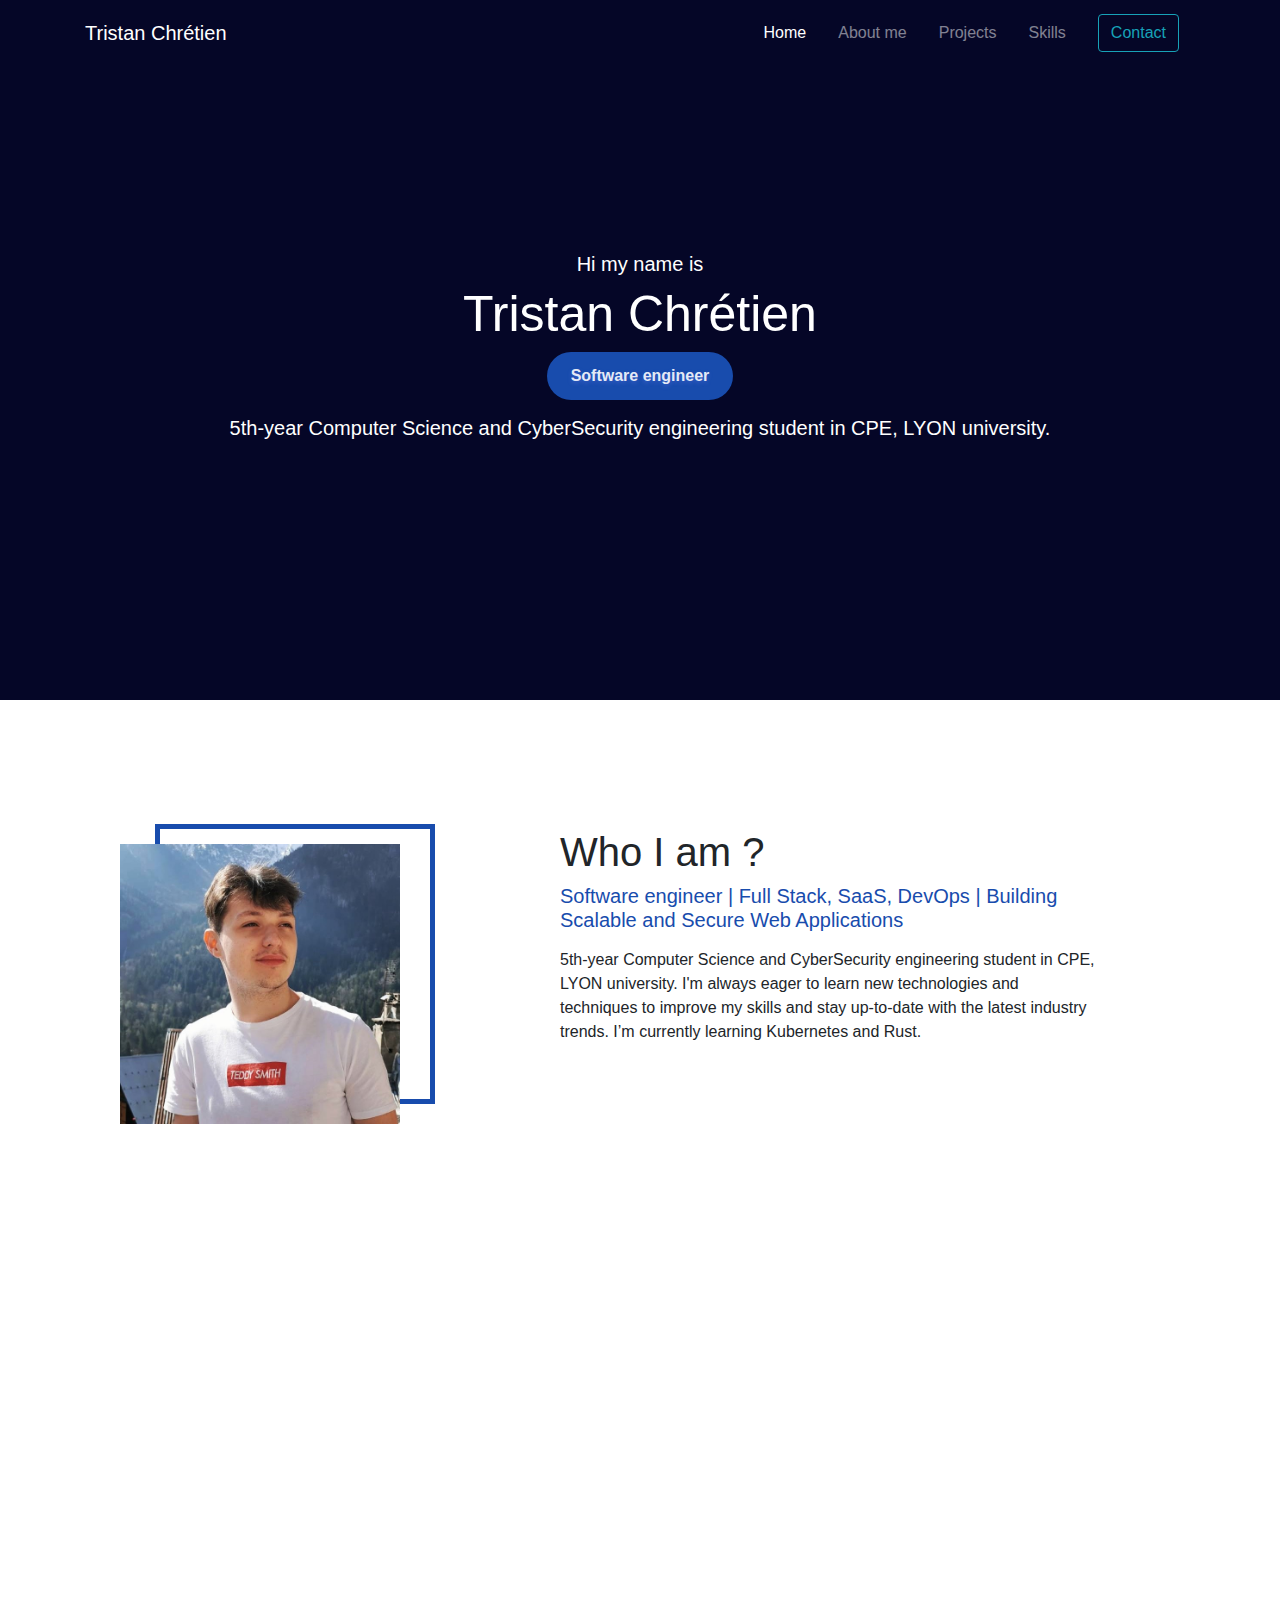
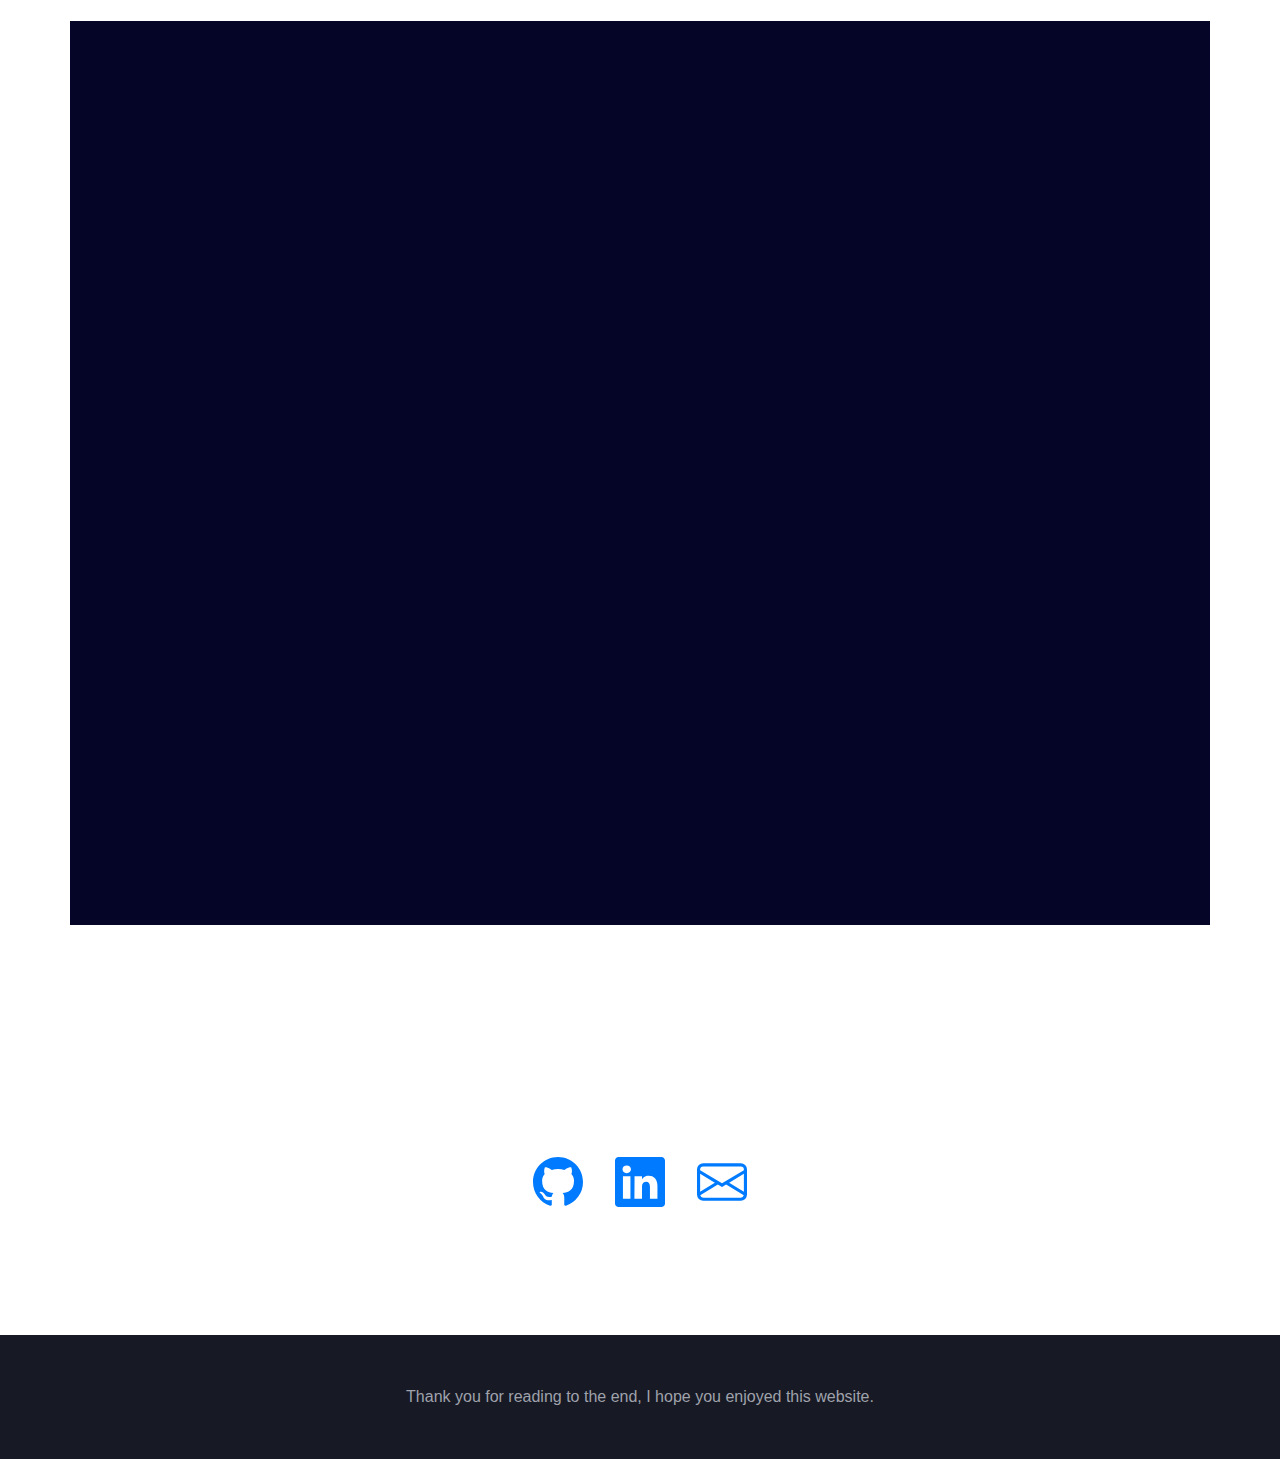
==== commit 783abdb8: "feat: redis & learn" ====
--- a/index.html
+++ b/index.html
@@ -97,7 +97,7 @@
             5th-year Computer Science and CyberSecurity engineering student in CPE, 
             LYON university.
             I'm always eager to learn new technologies and techniques to improve my skills and
-             stay up-to-date with the latest industry trends.  I’m currently learning Kubernetes and Service workers. 
+             stay up-to-date with the latest industry trends.  I’m currently learning Kubernetes and Rust. 
           </p>
   
         </div>
@@ -516,6 +516,11 @@
               alt="mongodb" width="40" height="40" />
             <span class="caption">MongoDB</span>
           </div>
+          <div class="progress-wrapper wow fadeInUp">
+            <img src="https://raw.githubusercontent.com/devicons/devicon/master/icons/redis/redis-original-wordmark.svg" alt="redis"
+              width="40" height="40" />
+            <span class="caption">Redis</span>
+          </div>
         </div>
       </div>
       <div class="col-md-3">
@@ -580,11 +585,6 @@
           <div class="progress-wrapper wow fadeInUp">
             <img src="https://www.vectorlogo.zone/logos/apache_kafka/apache_kafka-icon.svg" alt="kafka" width="40" height="40" />
             <span class="caption">Kafka</span>
-          </div>
-          <div class="progress-wrapper wow fadeInUp">
-            <img src="https://raw.githubusercontent.com/devicons/devicon/master/icons/redis/redis-original-wordmark.svg" alt="redis"
-              width="40" height="40" />
-            <span class="caption">Redis</span>
           </div>
         </div>
       </div>
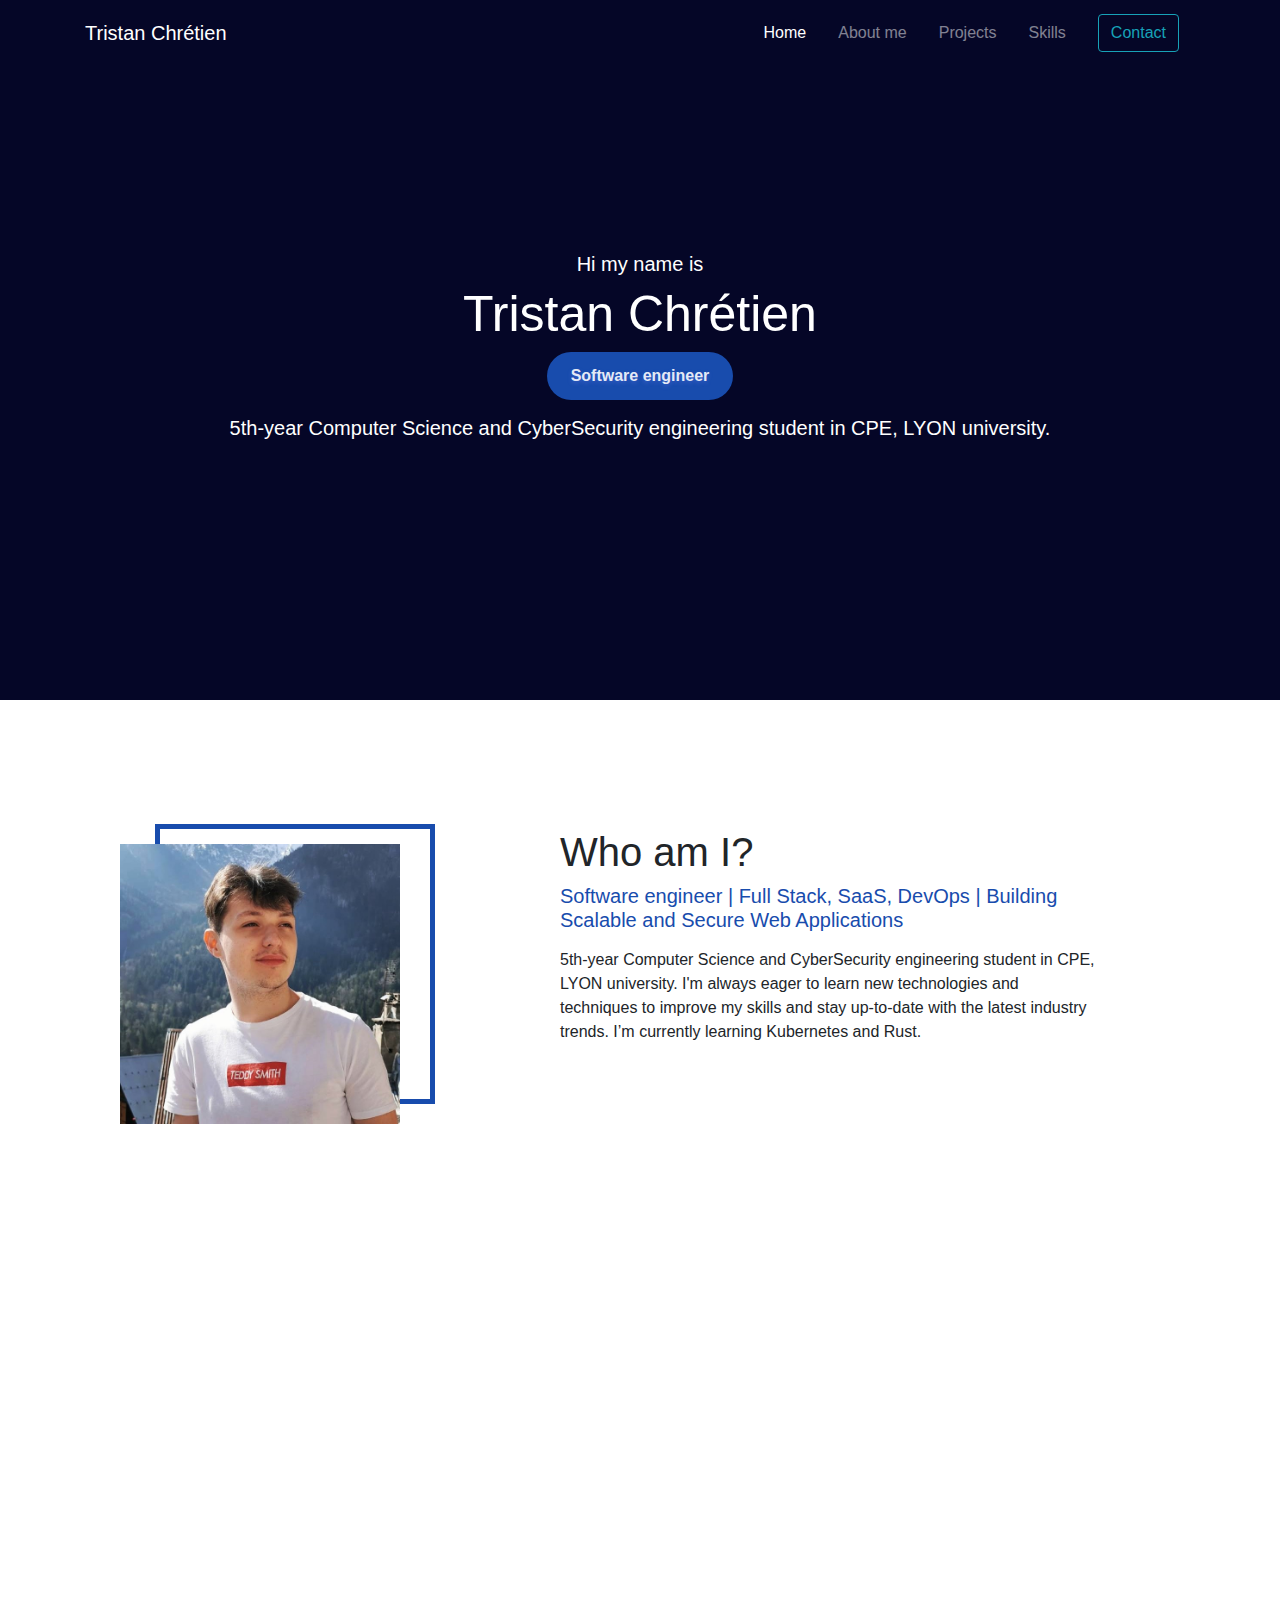
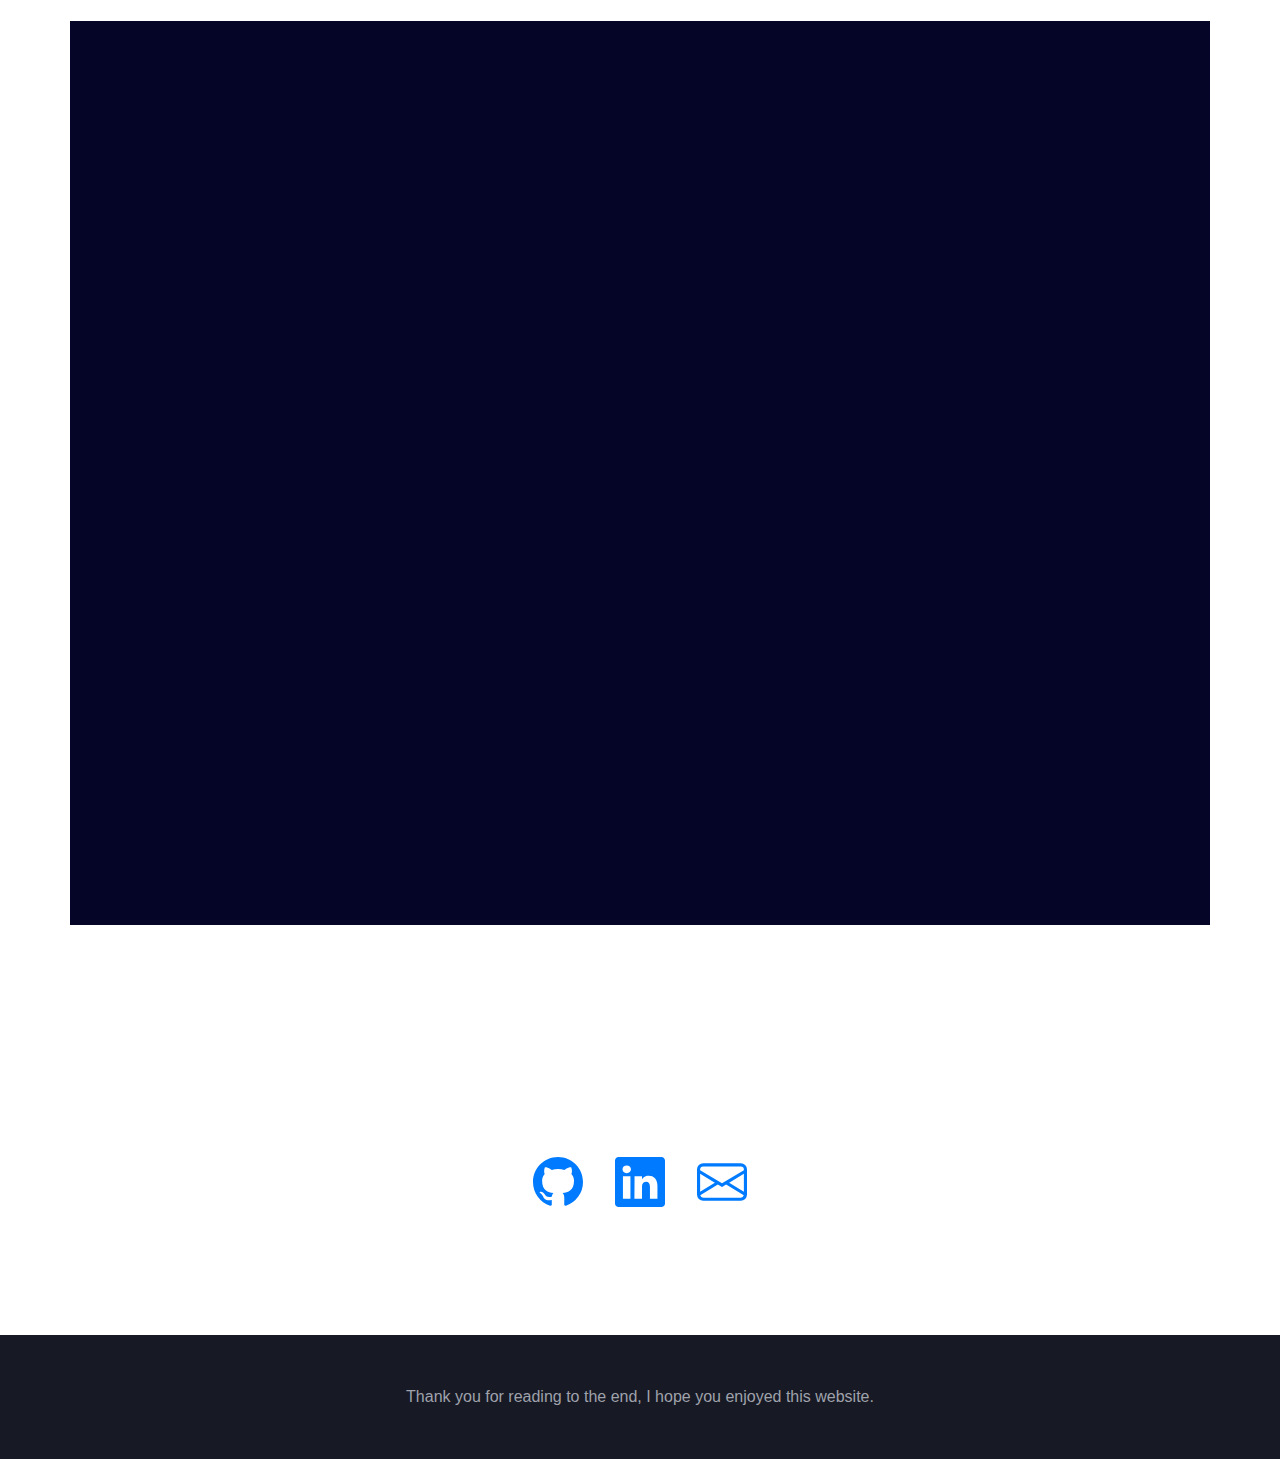
==== commit c042816b: "fix:" ====
--- a/index.html
+++ b/index.html
@@ -89,7 +89,7 @@
           </div>
         </div>
         <div class="col-lg-6 offset-lg-1 wow fadeInRight">
-          <h1 class="fw-normal wow fadeInUp">Who I am ?</h1>
+          <h1 class="fw-normal wow fadeInUp">Who am I?</h1>
           <h5 class="fg-theme mb-3">Software engineer | Full Stack, SaaS, DevOps | Building Scalable and Secure Web Applications
           </h5>
           <!-- <p class="text-muted">There are many variations of passages of Lorem Ipsum available, but the majority have suffered alteration in some form but the majority have suffered alteration in some</p> -->
@@ -487,6 +487,10 @@
             <img src="https://angular.io/assets/images/logos/angular/angular.svg" alt="angular" width="40" height="40" />
             <span class="caption">Angular</span>
           </div>
+          <div class="progress-wrapper wow fadeInUp">
+            <img src="https://upload.wikimedia.org/wikipedia/commons/thumb/a/a7/React-icon.svg/2300px-React-icon.svg.png" alt="angular" width="40" height="40" />
+            <span class="caption">React</span>
+          </div>
         </div>
       </div>
       <div class="col-md-3">
@@ -549,7 +553,7 @@
           <h4 class="wow fadeInUp mb-5">Blockchain</h4>
           <div class="progress-wrapper wow fadeInUp">
             <img
-              src="https://raw.githubusercontent.com/multiversx/mx-assets/master/accounts/icons/elrond.svg"
+              src="https://multiversx.com/_vercel/image?url=/imgs/footer-glowing-x.png&w=743&q=100"
               alt="pandas" width="40" height="40" />
             <span class="caption">Multiversx</span>
           </div>
